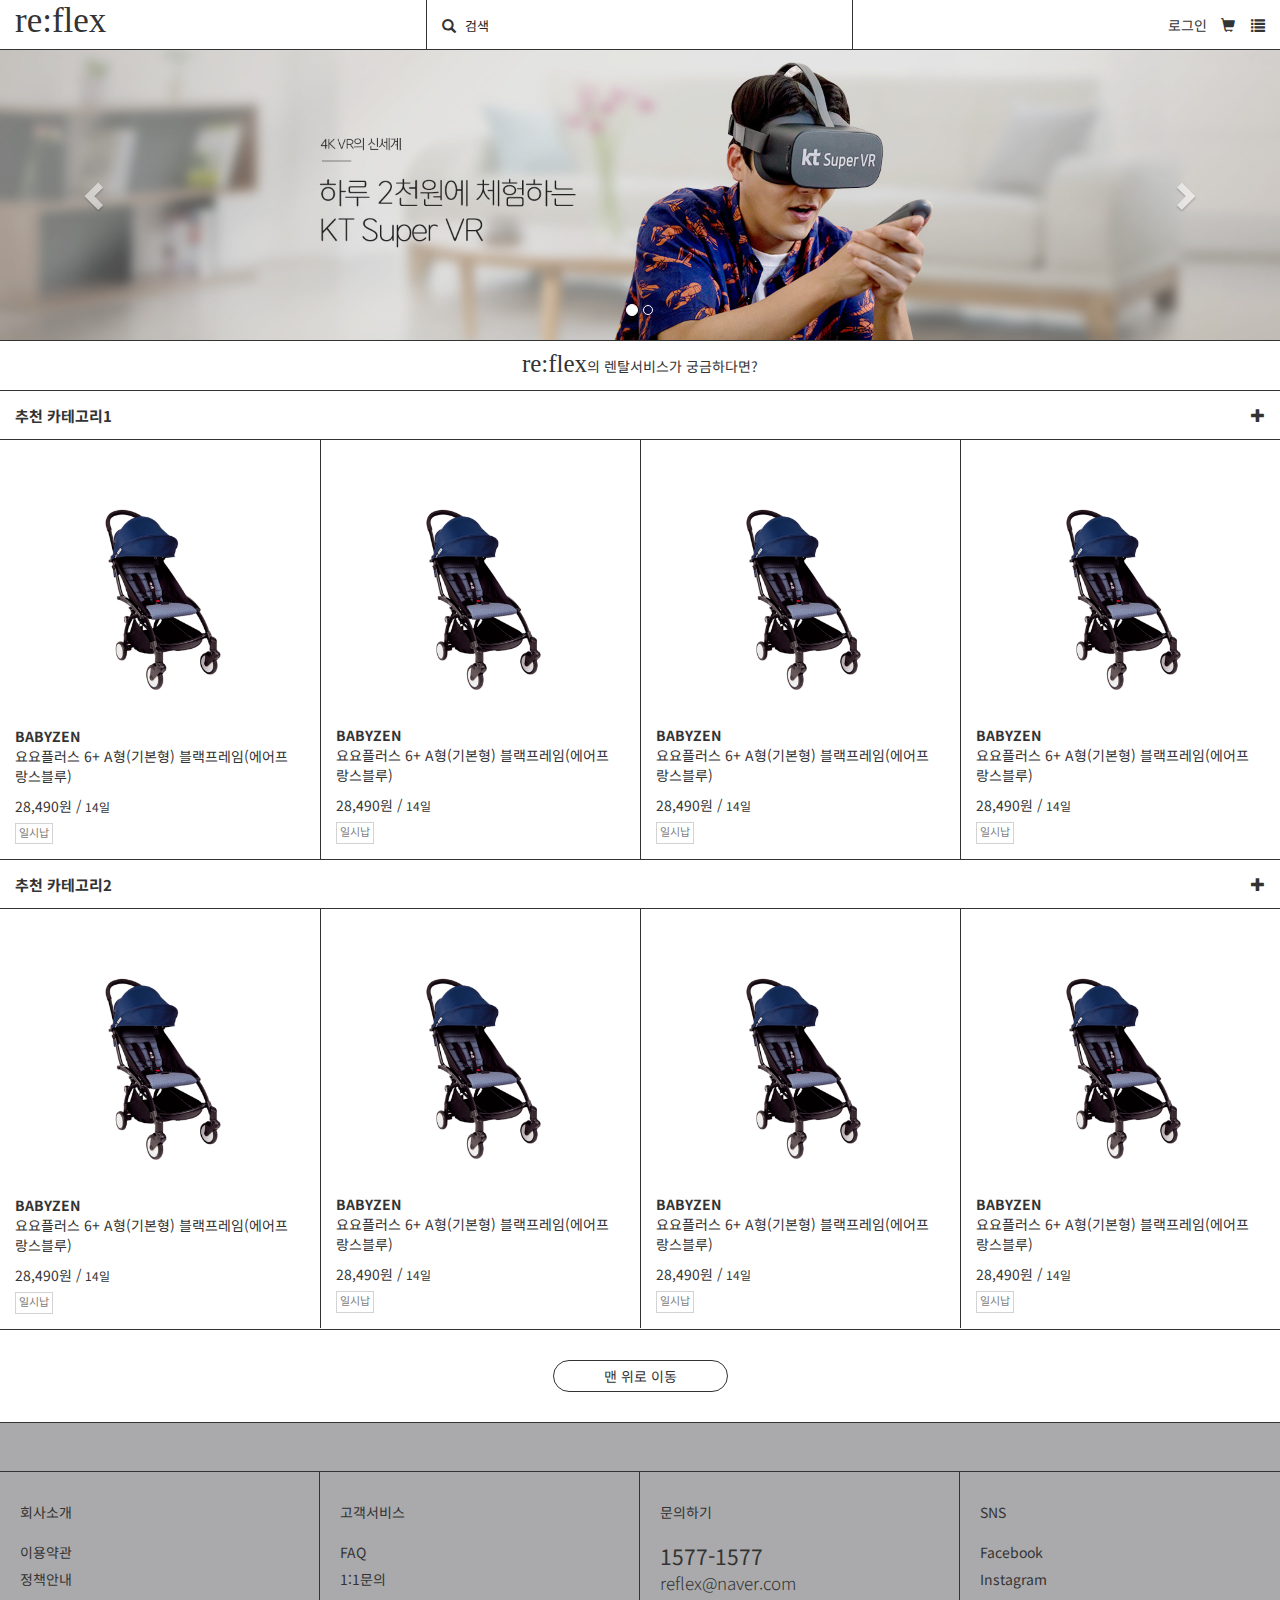
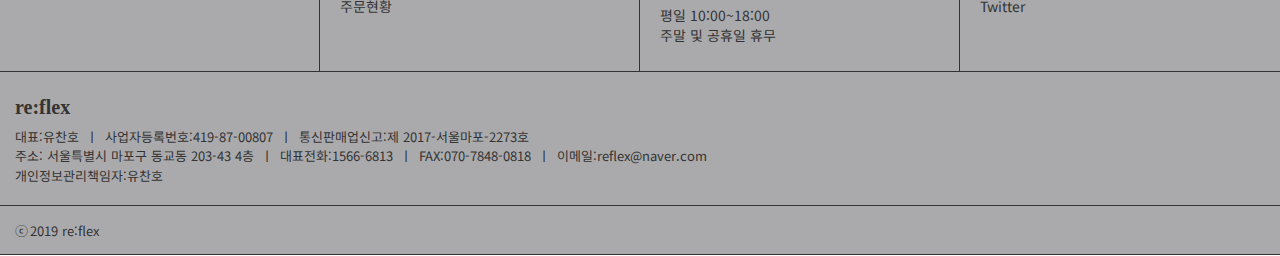
==== WebContent/index.html @ 03000ac6 "init commit" ====
<!DOCTYPE html>
<html lang="ko">
<head>
    <meta charset="utf-8">
    <meta http-equiv="X-UA-Compatible" content="IE=edge">
    <meta name="viewport" content="width=device-width, initial-scale=1">
    <title>re:flex</title>
    <link href="https://fonts.googleapis.com/css?family=Noto+Sans+KR:100,300,400,500,700,900&display=swap" rel="stylesheet">
    <link href="https://fonts.googleapis.com/css?family=Libre+Barcode+128+Text|Monoton|Permanent+Marker|Righteous|Seymour+One|Stalinist+One&display=swap" rel="stylesheet">
    <link href="css/bootstrap.min.css" rel="stylesheet"> <!-- 부트스트랩 -->
    <link href="css/style.css" rel="stylesheet">
    <script src="js/jquery-3.4.1.js"></script>
    <script src="https://ajax.googleapis.com/ajax/libs/jquery/1.11.2/jquery.min.js"></script>
    <script src="js/bootstrap.min.js"></script>
    <script src="js/header.js"></script>
</head>
<body>
    <header class="container-fluid navbar-fixed-top">
        <div id="header-wrapper" class="row">
            <div id="logo" class="col-md-4">
                <h1 class="eng"><a href="index.html">re:flex</a></h1>
            </div>
            <div id="search" class="col-md-4">
                <h2 class="sr-only">상품 검색</h2>
                <form action="">
                    <button type="submit" id="btn-search" aria-label="search products">
                        <span class="glyphicon glyphicon-search" aria-hidden="true"></span>
                    </button>
                    <input type="search" name="search" placeholder="검색">
                </form>
            </div>
            <div id="menu" class="col-md-4">
                <ul class="list-unstyled list-inline text-right">
                    <li><a href="#">로그인</a></li>
                    <li>
                        <h2 class="sr-only">장바구니</h2>
                        <a href="#" aria-label="cart"><span class="glyphicon glyphicon-shopping-cart" aria-hidden="true"></span></a>
                    </li>
                    <li>
                        <button type="button"  id="btn-sidemenu">
                            <span class="glyphicon glyphicon-list" aria-hidden="true"></span>
                        </button>
                    </li>
                </ul>
                <!-- side menu -->
                <nav id="level1-sidemenu" class="sidemenu-wrapper">
                    <header></header>
                    <ul class="list-unstyled">
                        <li id="recommended" data-target="#level2-recommended"><a href="#">이럴 때 빌려봐<span class="glyphicon glyphicon-menu-right" aria-hidden="true"></span></a></li>
                        <li><a href="#">re:flex 소개</a></li>
                        <li><a href="#">로그인->마이페이지</a></li>
                        <li><a href="#">고객서비스(FAQ)</a></li>
                        <li><a href="#">고객서비스(FAQ)</a></li>
                        <li><a href="#">고객서비스(FAQ)</a></li>
                        <li><a href="#">고객서비스(FAQ)</a></li>
                        <li><a href="#">고객서비스(FAQ)</a></li>
                        <li><a href="#">고객서비스(FAQ)</a></li>
                        <li><a href="#">고객서비스(FAQ)</a></li>
                        <li><a href="#">고객서비스(FAQ)</a></li>
                        <li><a href="#">고객서비스(FAQ)</a></li>
                        <li><a href="#">고객서비스(FAQ)</a></li>
                        <li><a href="#">고객서비스(FAQ)</a></li>
                        <li><a href="#">고객서비스(FAQ)</a></li>
                    </ul>
                </nav>
                <nav id="level2-recommended" class="sidemenu-wrapper">
                    <header class="text-center">
                        <a href="">
                            <span class="glyphicon glyphicon-menu-left" aria-hidden="true"></span>
                            이럴 때 빌려봐
                        </a>
                    </header>
                    <ul class="list-unstyled">
                        <li><a href="view_list.html">반려동물</a></li>
                        <li><a href="#">육아</a></li>
                        <li><a href="#">파티</a></li>
                        <li><a href="#">운동</a></li>
                        <li><a href="#">여행</a></li>
                        <li><a href="#">캠핑</a></li>
                    </ul>
                </nav>
            </div>
        </div>
    </header>

    <div class="container-fluid contents none-nav">
        <!-- 배너 -->
        <div id="banner" class="carousel slide" data-ride="carousel">
            <!-- Indicators -->
            <ul class="carousel-indicators">
              <li data-target="#banner" data-slide-to="0" class="active"></li>
              <li data-target="#banner" data-slide-to="1"></li>
            </ul>
            <!-- The slideshow -->
            <div class="carousel-inner">
                <div class="item active">
                  <img src="images/banner1.jfif" alt="banner1">
                </div>
                <div class="item">
                    <img src="images/banner2.jfif" alt="banner2">
                </div>
            </div>
            <!-- Left and right controls -->
            <a class="left carousel-control" href="#banner" role="button" data-slide="prev">
                <span class="glyphicon glyphicon-chevron-left" aria-hidden="true"></span>
                <span class="sr-only">Previous</span>
            </a>
            <a class="right carousel-control" href="#banner" role="button" data-slide="next">
                <span class="glyphicon glyphicon-chevron-right" aria-hidden="true"></span>
                <span class="sr-only">Next</span>
            </a>
        </div>
        <!-- 이용방법 소개 -->
        <div id="introduce" class="line-style text-center">
            <a href=""><p><span class="eng">re:flex</span>의 렌탈서비스가 궁금하다면?</p></a>
        </div>
        <!-- 추천상품목록1 -->
        <div class="line-style rcmd-cate-header">
            <a href="#">
                추천 카테고리1
                <span class="glyphicon glyphicon-plus cate-plus" aria-hidden="true"></span>
                <span class="sr-only">추천 카테고리1로 이동</span>
            </a>
        </div>
        <div class="row item-list">
            <div class="col-md-3">
                <a href="#" class="center-block">
                    <img src="images/item.png" alt="item" class="center-block">
                    <div class="ptext-wrapper">
                        <p class="pbrand">BABYZEN</p>
                        <p class="pname">요요플러스 6+ A형(기본형) 블랙프레임(에어프랑스블루)</p>
                        <div class="price-wrapper">
                            <p class="price">28,490원 /<span class="rent-period"> 14일</span></p>
                            <p class="rent-type">일시납</p>
                        </div>
                    </div>
                </a>
            </div>
            <div class="col-md-3">
                <a href="#" class="center-block">
                    <img src="images/item.png" alt="item" class="center-block">
                    <div class="ptext-wrapper">
                        <p class="pbrand">BABYZEN</p>
                        <p class="pname">요요플러스 6+ A형(기본형) 블랙프레임(에어프랑스블루)</p>
                        <div class="price-wrapper">
                            <p class="price">28,490원 /<span class="rent-period"> 14일</span></p>
                            <p class="rent-type">일시납</p>
                        </div>
                    </div>
                </a>
            </div>
            <div class="col-md-3">
                <a href="#" class="center-block">
                    <img src="images/item.png" alt="item" class="center-block">
                    <div class="ptext-wrapper">
                        <p class="pbrand">BABYZEN</p>
                        <p class="pname">요요플러스 6+ A형(기본형) 블랙프레임(에어프랑스블루)</p>
                        <div class="price-wrapper">
                            <p class="price">28,490원 /<span class="rent-period"> 14일</span></p>
                            <p class="rent-type">일시납</p>
                        </div>
                    </div>
                </a>
            </div>
            <div class="col-md-3">
                <a href="#" class="center-block">
                    <img src="images/item.png" alt="item" class="center-block">
                    <div class="ptext-wrapper">
                        <p class="pbrand">BABYZEN</p>
                        <p class="pname">요요플러스 6+ A형(기본형) 블랙프레임(에어프랑스블루)</p>
                        <div class="price-wrapper">
                            <p class="price">28,490원 /<span class="rent-period"> 14일</span></p>
                            <p class="rent-type">일시납</p>
                        </div>
                    </div>
                </a>
            </div>
        </div>
        <!-- 추천상품목록2 -->
        <div class="line-style rcmd-cate-header">
            <a href="#">
                추천 카테고리2
                <span class="glyphicon glyphicon-plus cate-plus" aria-hidden="true"></span>
                <span class="sr-only">추천 카테고리1로 이동</span>
            </a>
        </div>
        <div class="row item-list">
            <div class="col-md-3">
                <a href="#" class="center-block">
                    <img src="images/item.png" alt="item" class="center-block">
                    <div class="ptext-wrapper">
                        <p class="pbrand">BABYZEN</p>
                        <p class="pname">요요플러스 6+ A형(기본형) 블랙프레임(에어프랑스블루)</p>
                        <div class="price-wrapper">
                            <p class="price">28,490원 /<span class="rent-period"> 14일</span></p>
                            <p class="rent-type">일시납</p>
                        </div>
                    </div>
                </a>
            </div>
            <div class="col-md-3">
                <a href="#" class="center-block">
                    <img src="images/item.png" alt="item" class="center-block">
                    <div class="ptext-wrapper">
                        <p class="pbrand">BABYZEN</p>
                        <p class="pname">요요플러스 6+ A형(기본형) 블랙프레임(에어프랑스블루)</p>
                        <div class="price-wrapper">
                            <p class="price">28,490원 /<span class="rent-period"> 14일</span></p>
                            <p class="rent-type">일시납</p>
                        </div>
                    </div>
                </a>
            </div>
            <div class="col-md-3">
                <a href="#" class="center-block">
                    <img src="images/item.png" alt="item" class="center-block">
                    <div class="ptext-wrapper">
                        <p class="pbrand">BABYZEN</p>
                        <p class="pname">요요플러스 6+ A형(기본형) 블랙프레임(에어프랑스블루)</p>
                        <div class="price-wrapper">
                            <p class="price">28,490원 /<span class="rent-period"> 14일</span></p>
                            <p class="rent-type">일시납</p>
                        </div>
                    </div>
                </a>
            </div>
            <div class="col-md-3">
                <a href="#" class="center-block">
                    <img src="images/item.png" alt="item" class="center-block">
                    <div class="ptext-wrapper">
                        <p class="pbrand">BABYZEN</p>
                        <p class="pname">요요플러스 6+ A형(기본형) 블랙프레임(에어프랑스블루)</p>
                        <div class="price-wrapper">
                            <p class="price">28,490원 /<span class="rent-period"> 14일</span></p>
                            <p class="rent-type">일시납</p>
                        </div>
                    </div>
                </a>
            </div>
        </div>
        <!-- 맨위로 이동 버튼 -->
        <div id="go-to-top" class="btn-bottom">
            <button type="button" id="btn-gotop" class="center-block">맨 위로 이동</button>
        </div>
    </div>


    <footer class="container-fluid">
        <div class="line-style"></div>
        <!-- first line -->
        <div id="footer-menu" class="row">
            <div class="col-md-3">
                <header>회사소개</header>
                <ul class="list-unstyled">
                    <li><a href="#">이용약관</a></li>
                    <li><a href="#">정책안내</a></li>
                </ul>
            </div>
            <div class="col-md-3">
                <header>고객서비스</header>
                <ul class="list-unstyled">
                    <li><a href="#">FAQ</a></li>
                    <li><a href="#">1:1문의</a></li>
                    <li><a href="#">주문현황</a></li>
                </ul>
            </div>
            <div class="col-md-3">
                <header>문의하기</header>
                <p id="q-call" class="lead">1577-1577</p>
                <p id="q-email" class="lead">reflex@naver.com</p>
                <p>평일 10:00~18:00</p>
                <p>주말 및 공휴일 휴무</p>
            </div>
            <div class="col-md-3">
                <header>SNS</header>
                <ul class="list-unstyled">
                    <li><a href="#">Facebook</a></li>
                    <li><a href="#">Instagram</a></li>
                    <li><a href="#">Twitter</a></li>
                </ul>
            </div>
        </div>
        <!-- second line -->
        <div id="about" class="row">
            <p class="eng">re:flex</p>
            <p>대표:유찬호<span class="bar"></span>사업자등록번호:419-87-00807<span class="bar"></span>통신판매업신고:제 2017-서울마포-2273호</p>
            <p>주소: 서울특별시 마포구 동교동 203-43 4층<span class="bar"></span>대표전화:1566-6813<span class="bar"></span>FAX:070-7848-0818<span class="bar"></span>이메일:reflex@naver.com</p>
            <p>개인정보관리책임자:유찬호</p>
        </div>
        <div id="copyright" class="line-style"><span>ⓒ</span>2019 re:flex</div>
    </footer>

</body>
</html>
---- WebContent/css/style.css ----
/* default&bootstrap */
body{color:#333; font-size: 14px; font-family: 'Noto Sans KR', sans-serif;}
a, a:hover, a:focus, a:active{color:#333;}
img, a, button, input, select{display:inline-block; border:0; outline:0;}
input[type=checkbox], input[type=radio]{margin:0;}
label{margin-bottom: 0; font-weight: normal;}
button{padding: 0; background: transparent;}
.container-fluid, .row, ul, li, .list-inline, .list-inline>li, h1, h2, h3, p {margin:0;padding:0;}
.col-lg-1, .col-lg-10, .col-lg-11, .col-lg-12, .col-lg-2, .col-lg-3, .col-lg-4, .col-lg-5, .col-lg-6, .col-lg-7, .col-lg-8, .col-lg-9, 
.col-md-1, .col-md-10, .col-md-11, .col-md-12, .col-md-2, .col-md-3, .col-md-4, .col-md-5, .col-md-6, .col-md-7, .col-md-8, .col-md-9, 
.col-sm-1, .col-sm-10, .col-sm-11, .col-sm-12, .col-sm-2, .col-sm-3, .col-sm-4, .col-sm-5, .col-sm-6, .col-sm-7, .col-sm-8, .col-sm-9, 
.col-xs-1, .col-xs-10, .col-xs-11, .col-xs-12, .col-xs-2, .col-xs-3, .col-xs-4, .col-xs-5, .col-xs-6, .col-xs-7, .col-xs-8, .col-xs-9
, section{padding: 15px 15px;}
.glyphicon{font-size: 14px;}
.lead{margin-bottom:0;}



/* common */
.contents{margin-top: 100px;}
.contents.none-nav{margin-top: 50px;}
.line-style{height: 50px; border: 1px solid; border-width: 1px 0; line-height: 50px;}
.eng{
    font-family: 'Permanent Marker', cursive;
    /* font-family: 'Monoton', cursive; */
    /* font-family: 'Libre Barcode 128 Text', cursive; */
    /* font-family: 'Stalinist One', cursive; */
    /* font-family: 'Seymour One', sans-serif; */
}
/* 맨위로이동, 더로드하기 버튼 */
.btn-bottom{
    padding: 30px 0;
    border-top: 1px solid;
}
.btn-bottom > button{
    padding: 5px 50px;
    border: 1px solid;
    border-radius: 20px;
    /* font-size: 13px; */
}
/* 상품목록, 상세보기페이지: nav */
.page-nav{
    position: fixed;
    top: 50px;
    width: 100%;
    padding: 0 15px;
    border: 0;
    border-bottom: 1px solid;
    background: white;
    line-height: 50px;
    z-index: 999;
}
.page-nav .glyphicon{
    margin: 0 3px;
    font-size: 12px;
}
/* 페이지하단 페이징바 */
.paging-bar{
    border-top: 1px solid;
    line-height: 50px;
}
.paging-bar li.cPage{font-weight: bold; font-size: 15px;}
.paging-bar a{
    padding: 0 15px;
}
.paging-bar .glyphicon{
    font-size: 13px;
}


/* media */
/* 
@media (max-width: 991px) {
    p{background: cadetblue;}
}
@media (max-width: 767px) {
    p{background: coral;}
} 
*/



/* header.jsp */
header{background: white;}
/* first line */
#header-wrapper{
    height:50px; 
    border-bottom: 1px solid;
}
#header-wrapper>div{
    height: 100%; 
    border-right: 1px solid;
}
#header-wrapper div:last-of-type{border-right:0;}
#logo{position: relative; height: 50px;}
#logo h1{
    position: absolute;
    left:0;
    top: -8px;
    margin: 0;
    font-size: 35px;
    font-weight: normal;
}
#logo a{padding: 10px 15px;}
#logo a:hover, #logo a:active, #logo a:focus{text-decoration: none;}
#search{padding: 12px 15px;}
#search input{font-size: 13px;}
#search input::placeholder{color:#242424;}
#btn-search{
    margin: 3px 3px 0 0;
    padding: 0;
}
#btn-search .glyphicon{top:2px;}

/* menu */
#menu{position: relative; padding:0;}
#menu>ul {padding-right: 15px;}
#menu>ul li:nth-of-type(2) {padding-right: 7px;}
#menu>ul li a {padding: 15px 5px;}

/* side menu */
.sidemenu-wrapper{
    position: fixed;
    top: 50px;
    right: 0;
    width: 33.4%;
    height: 100%;
    border: 1px solid;
    border-width: 0 0 1px 1px;
    background: white;
    z-index: 9999;
    transition: transform .25s ease-in-out;
    transition-property: width, transform;
    transform: translateX(105%);
}
.sidemenu-wrapper.show-sidemenu{
    transform: translateX(0);
}
.sidemenu-wrapper ul{
    top:100px;
    height: 82%;
    overflow-y: scroll;
    -ms-overflow-style: none;
}
.sidemenu-wrapper ul::-webkit-scrollbar { 
    display: none !important; 
}
.sidemenu-wrapper li:last-of-type{background: goldenrod;}
.sidemenu-wrapper header, .sidemenu-wrapper li{
    height: 50px;
    border-bottom: 1px solid;
    background: white;
}
.sidemenu-wrapper header a, .sidemenu-wrapper li a{
    display: block;
    padding: 14px;
}
.sidemenu-wrapper .glyphicon{float: right; margin-top:4px; font-size: 12px;}
.sidemenu-wrapper header .glyphicon{float:left;}

/* second line */
#header-second{
    height: 46px;
    font-size: 14px;
    font-weight: bold;
}
#header-second li a {
    padding: 12px 15px;
}




/* footer.jsp */
footer, footer header{
    background: #aaaaac;
}
/* first line */
#footer-menu>div{
    height: 200px;
    padding: 10px 20px;
    border: 1px solid;
    border-width: 0 1px 1px 0;
}
#footer-menu>div:last-of-type{border-right: 0;}
#footer-menu header{
    margin: 20px 0;
    font-weight: 400;
}
#footer-menu li {
    margin-bottom: 7px;
}
#q-call{font-weight: 400;}
#q-email{
    margin-bottom: 10px;
    font-size: 17px;
}
/* second line */
#about{
    height: 100%;
    padding: 20px 15px;
    font-size: 13px;
    line-height: 1.5;
}
#about>p:first-of-type{
    margin-bottom: 5px; 
    font-weight: bold;
    font-size: 20px;
}
/* #about>p:not(:first-of-type){color: #707070;} */
#about .bar{margin: 0 7px;}
#about .bar::before{content: "ㅣ";}
#copyright{
    position: relative;
    padding-left: 30px;
    font-size: 13px;
}
#copyright span{
    position: absolute;
    left: 15px;
}





/* index.jsp */
/* 배너 */
.carousel-control.right, .carousel-control.left{
    background-image: none;
}

/* 이용방법 소개 */
#introduce{height: 50px; border-bottom: 0; line-height: inherit;}
#introduce a{display: block; padding: 5px 15px 8px;}
#introduce span{font-size: 25px;}

/* 추천상품목록 */
.rcmd-cate-header a{
    position: relative;
    display: block;
    padding-left: 15px;
    font-weight: bold;
    font-size: 15px;
}
.rcmd-cate-header .cate-plus{
    position: absolute;
    top: 17px;
    right: 15px;
}
.item-list>div{
    position: relative;
    height: 100%;
    padding: 0;
    border-left: 1px solid;
}
.item-list>div:first-of-type{border:0;}
.item-list a{
    padding: 50px 0 150px;
}
.item-list img{
    width: 60%;
}
.ptext-wrapper{
    position: absolute;
    bottom: 15px;
    left: 15px;
} 
.pbrand{
    font-weight: bold;
}
.pname{
    width: 90%;
}
.price-wrapper{
    margin-top: 10px;
}
.price{margin-bottom: 5px;}
.rent-period{
    font-size: 12px;
}
.rent-type{
    display: inline-block;
    padding: 1px 3px 3px;
    border: 1px solid lightgray;
    color: gray;
    font-size: 11px;
}





/* view_list.jsp */
/* 상품목록 */
#view-list .item-list>div{
    position: relative;
    height: 100%;
    padding: 0;
    border-left: 1px solid;
    border-bottom: 1px solid;
}
#view-list .item-list a{
    padding: 40px 0 180px;
}
#view-list .item-list img{
    width: 60%;
}

/* 상품목록 더 불러오기 */
#load-more{
    border-top: 0;
}






/* view_details.jsp */
/* 이미지/옵션 영역 */
#view-wrapper{
    position: relative;
}    
#view-img{
    padding: 0;
    border-right: 1px solid;
}
#view-img img{
    width: 100%;
}

#opt-wrapper{
    padding: 0;
}
#opt-header{
    /* position: fixed; */
    /* width: 50%; */
    border-bottom: 1px solid;
}
#opt-header>div{
    padding: 0;
    height: 50px;
    line-height: 50px;
}
#opt-header>div:first-of-type{
    border-right: 1px solid;
}
#btn-wishlist{
    position: relative;
    width: 100%;
    padding: 0;
}
#btn-wishlist .glyphicon{
    position: absolute;
    top: 17px;
    right: 70px;
    font-size: 16px;
}
#opt-inner>section{
    padding: 10px 15px;
    border-bottom: 1px solid;
}
#opt-inner #pname{
    margin-top: 5px;
    font-size: 20px;
}
#opt-inner h3{
    font-size: 14px;
    font-weight: normal;
}
#sel-rent-period ul{
    display: none;
}
#sel-rent-period ul.chk{
    display: block;
}
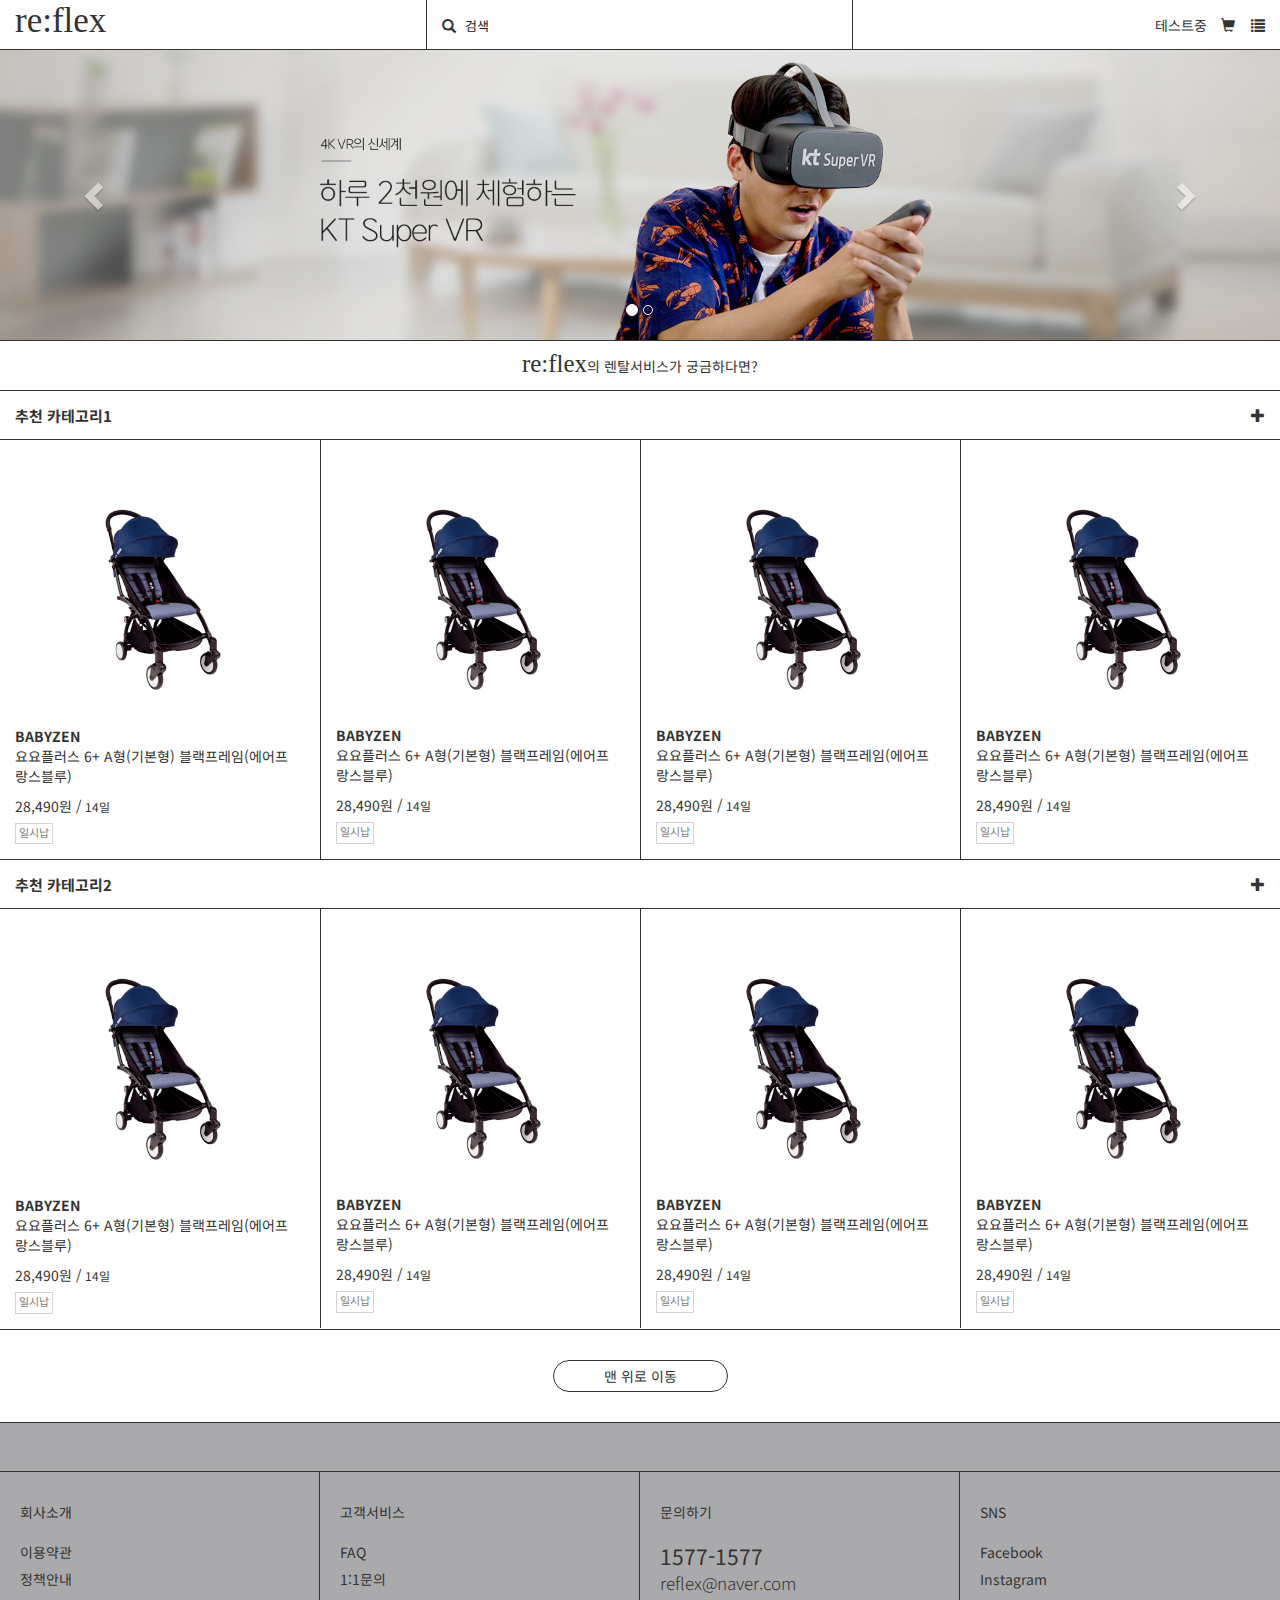
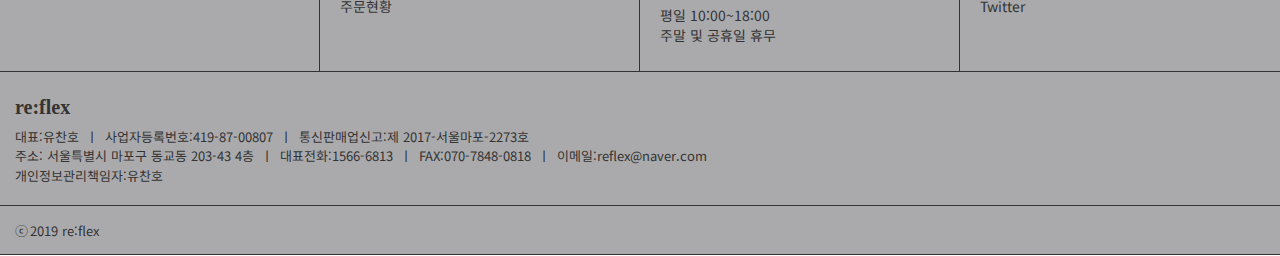
==== commit 84841cae: "test commit" ====
--- a/WebContent/index.html
+++ b/WebContent/index.html
@@ -1,294 +1,294 @@
-<!DOCTYPE html>
-<html lang="ko">
-<head>
-    <meta charset="utf-8">
-    <meta http-equiv="X-UA-Compatible" content="IE=edge">
-    <meta name="viewport" content="width=device-width, initial-scale=1">
-    <title>re:flex</title>
-    <link href="https://fonts.googleapis.com/css?family=Noto+Sans+KR:100,300,400,500,700,900&display=swap" rel="stylesheet">
-    <link href="https://fonts.googleapis.com/css?family=Libre+Barcode+128+Text|Monoton|Permanent+Marker|Righteous|Seymour+One|Stalinist+One&display=swap" rel="stylesheet">
-    <link href="css/bootstrap.min.css" rel="stylesheet"> <!-- 부트스트랩 -->
-    <link href="css/style.css" rel="stylesheet">
-    <script src="js/jquery-3.4.1.js"></script>
-    <script src="https://ajax.googleapis.com/ajax/libs/jquery/1.11.2/jquery.min.js"></script>
-    <script src="js/bootstrap.min.js"></script>
-    <script src="js/header.js"></script>
-</head>
-<body>
-    <header class="container-fluid navbar-fixed-top">
-        <div id="header-wrapper" class="row">
-            <div id="logo" class="col-md-4">
-                <h1 class="eng"><a href="index.html">re:flex</a></h1>
-            </div>
-            <div id="search" class="col-md-4">
-                <h2 class="sr-only">상품 검색</h2>
-                <form action="">
-                    <button type="submit" id="btn-search" aria-label="search products">
-                        <span class="glyphicon glyphicon-search" aria-hidden="true"></span>
-                    </button>
-                    <input type="search" name="search" placeholder="검색">
-                </form>
-            </div>
-            <div id="menu" class="col-md-4">
-                <ul class="list-unstyled list-inline text-right">
-                    <li><a href="#">로그인</a></li>
-                    <li>
-                        <h2 class="sr-only">장바구니</h2>
-                        <a href="#" aria-label="cart"><span class="glyphicon glyphicon-shopping-cart" aria-hidden="true"></span></a>
-                    </li>
-                    <li>
-                        <button type="button"  id="btn-sidemenu">
-                            <span class="glyphicon glyphicon-list" aria-hidden="true"></span>
-                        </button>
-                    </li>
-                </ul>
-                <!-- side menu -->
-                <nav id="level1-sidemenu" class="sidemenu-wrapper">
-                    <header></header>
-                    <ul class="list-unstyled">
-                        <li id="recommended" data-target="#level2-recommended"><a href="#">이럴 때 빌려봐<span class="glyphicon glyphicon-menu-right" aria-hidden="true"></span></a></li>
-                        <li><a href="#">re:flex 소개</a></li>
-                        <li><a href="#">로그인->마이페이지</a></li>
-                        <li><a href="#">고객서비스(FAQ)</a></li>
-                        <li><a href="#">고객서비스(FAQ)</a></li>
-                        <li><a href="#">고객서비스(FAQ)</a></li>
-                        <li><a href="#">고객서비스(FAQ)</a></li>
-                        <li><a href="#">고객서비스(FAQ)</a></li>
-                        <li><a href="#">고객서비스(FAQ)</a></li>
-                        <li><a href="#">고객서비스(FAQ)</a></li>
-                        <li><a href="#">고객서비스(FAQ)</a></li>
-                        <li><a href="#">고객서비스(FAQ)</a></li>
-                        <li><a href="#">고객서비스(FAQ)</a></li>
-                        <li><a href="#">고객서비스(FAQ)</a></li>
-                        <li><a href="#">고객서비스(FAQ)</a></li>
-                    </ul>
-                </nav>
-                <nav id="level2-recommended" class="sidemenu-wrapper">
-                    <header class="text-center">
-                        <a href="">
-                            <span class="glyphicon glyphicon-menu-left" aria-hidden="true"></span>
-                            이럴 때 빌려봐
-                        </a>
-                    </header>
-                    <ul class="list-unstyled">
-                        <li><a href="view_list.html">반려동물</a></li>
-                        <li><a href="#">육아</a></li>
-                        <li><a href="#">파티</a></li>
-                        <li><a href="#">운동</a></li>
-                        <li><a href="#">여행</a></li>
-                        <li><a href="#">캠핑</a></li>
-                    </ul>
-                </nav>
-            </div>
-        </div>
-    </header>
-
-    <div class="container-fluid contents none-nav">
-        <!-- 배너 -->
-        <div id="banner" class="carousel slide" data-ride="carousel">
-            <!-- Indicators -->
-            <ul class="carousel-indicators">
-              <li data-target="#banner" data-slide-to="0" class="active"></li>
-              <li data-target="#banner" data-slide-to="1"></li>
-            </ul>
-            <!-- The slideshow -->
-            <div class="carousel-inner">
-                <div class="item active">
-                  <img src="images/banner1.jfif" alt="banner1">
-                </div>
-                <div class="item">
-                    <img src="images/banner2.jfif" alt="banner2">
-                </div>
-            </div>
-            <!-- Left and right controls -->
-            <a class="left carousel-control" href="#banner" role="button" data-slide="prev">
-                <span class="glyphicon glyphicon-chevron-left" aria-hidden="true"></span>
-                <span class="sr-only">Previous</span>
-            </a>
-            <a class="right carousel-control" href="#banner" role="button" data-slide="next">
-                <span class="glyphicon glyphicon-chevron-right" aria-hidden="true"></span>
-                <span class="sr-only">Next</span>
-            </a>
-        </div>
-        <!-- 이용방법 소개 -->
-        <div id="introduce" class="line-style text-center">
-            <a href=""><p><span class="eng">re:flex</span>의 렌탈서비스가 궁금하다면?</p></a>
-        </div>
-        <!-- 추천상품목록1 -->
-        <div class="line-style rcmd-cate-header">
-            <a href="#">
-                추천 카테고리1
-                <span class="glyphicon glyphicon-plus cate-plus" aria-hidden="true"></span>
-                <span class="sr-only">추천 카테고리1로 이동</span>
-            </a>
-        </div>
-        <div class="row item-list">
-            <div class="col-md-3">
-                <a href="#" class="center-block">
-                    <img src="images/item.png" alt="item" class="center-block">
-                    <div class="ptext-wrapper">
-                        <p class="pbrand">BABYZEN</p>
-                        <p class="pname">요요플러스 6+ A형(기본형) 블랙프레임(에어프랑스블루)</p>
-                        <div class="price-wrapper">
-                            <p class="price">28,490원 /<span class="rent-period"> 14일</span></p>
-                            <p class="rent-type">일시납</p>
-                        </div>
-                    </div>
-                </a>
-            </div>
-            <div class="col-md-3">
-                <a href="#" class="center-block">
-                    <img src="images/item.png" alt="item" class="center-block">
-                    <div class="ptext-wrapper">
-                        <p class="pbrand">BABYZEN</p>
-                        <p class="pname">요요플러스 6+ A형(기본형) 블랙프레임(에어프랑스블루)</p>
-                        <div class="price-wrapper">
-                            <p class="price">28,490원 /<span class="rent-period"> 14일</span></p>
-                            <p class="rent-type">일시납</p>
-                        </div>
-                    </div>
-                </a>
-            </div>
-            <div class="col-md-3">
-                <a href="#" class="center-block">
-                    <img src="images/item.png" alt="item" class="center-block">
-                    <div class="ptext-wrapper">
-                        <p class="pbrand">BABYZEN</p>
-                        <p class="pname">요요플러스 6+ A형(기본형) 블랙프레임(에어프랑스블루)</p>
-                        <div class="price-wrapper">
-                            <p class="price">28,490원 /<span class="rent-period"> 14일</span></p>
-                            <p class="rent-type">일시납</p>
-                        </div>
-                    </div>
-                </a>
-            </div>
-            <div class="col-md-3">
-                <a href="#" class="center-block">
-                    <img src="images/item.png" alt="item" class="center-block">
-                    <div class="ptext-wrapper">
-                        <p class="pbrand">BABYZEN</p>
-                        <p class="pname">요요플러스 6+ A형(기본형) 블랙프레임(에어프랑스블루)</p>
-                        <div class="price-wrapper">
-                            <p class="price">28,490원 /<span class="rent-period"> 14일</span></p>
-                            <p class="rent-type">일시납</p>
-                        </div>
-                    </div>
-                </a>
-            </div>
-        </div>
-        <!-- 추천상품목록2 -->
-        <div class="line-style rcmd-cate-header">
-            <a href="#">
-                추천 카테고리2
-                <span class="glyphicon glyphicon-plus cate-plus" aria-hidden="true"></span>
-                <span class="sr-only">추천 카테고리1로 이동</span>
-            </a>
-        </div>
-        <div class="row item-list">
-            <div class="col-md-3">
-                <a href="#" class="center-block">
-                    <img src="images/item.png" alt="item" class="center-block">
-                    <div class="ptext-wrapper">
-                        <p class="pbrand">BABYZEN</p>
-                        <p class="pname">요요플러스 6+ A형(기본형) 블랙프레임(에어프랑스블루)</p>
-                        <div class="price-wrapper">
-                            <p class="price">28,490원 /<span class="rent-period"> 14일</span></p>
-                            <p class="rent-type">일시납</p>
-                        </div>
-                    </div>
-                </a>
-            </div>
-            <div class="col-md-3">
-                <a href="#" class="center-block">
-                    <img src="images/item.png" alt="item" class="center-block">
-                    <div class="ptext-wrapper">
-                        <p class="pbrand">BABYZEN</p>
-                        <p class="pname">요요플러스 6+ A형(기본형) 블랙프레임(에어프랑스블루)</p>
-                        <div class="price-wrapper">
-                            <p class="price">28,490원 /<span class="rent-period"> 14일</span></p>
-                            <p class="rent-type">일시납</p>
-                        </div>
-                    </div>
-                </a>
-            </div>
-            <div class="col-md-3">
-                <a href="#" class="center-block">
-                    <img src="images/item.png" alt="item" class="center-block">
-                    <div class="ptext-wrapper">
-                        <p class="pbrand">BABYZEN</p>
-                        <p class="pname">요요플러스 6+ A형(기본형) 블랙프레임(에어프랑스블루)</p>
-                        <div class="price-wrapper">
-                            <p class="price">28,490원 /<span class="rent-period"> 14일</span></p>
-                            <p class="rent-type">일시납</p>
-                        </div>
-                    </div>
-                </a>
-            </div>
-            <div class="col-md-3">
-                <a href="#" class="center-block">
-                    <img src="images/item.png" alt="item" class="center-block">
-                    <div class="ptext-wrapper">
-                        <p class="pbrand">BABYZEN</p>
-                        <p class="pname">요요플러스 6+ A형(기본형) 블랙프레임(에어프랑스블루)</p>
-                        <div class="price-wrapper">
-                            <p class="price">28,490원 /<span class="rent-period"> 14일</span></p>
-                            <p class="rent-type">일시납</p>
-                        </div>
-                    </div>
-                </a>
-            </div>
-        </div>
-        <!-- 맨위로 이동 버튼 -->
-        <div id="go-to-top" class="btn-bottom">
-            <button type="button" id="btn-gotop" class="center-block">맨 위로 이동</button>
-        </div>
-    </div>
-
-
-    <footer class="container-fluid">
-        <div class="line-style"></div>
-        <!-- first line -->
-        <div id="footer-menu" class="row">
-            <div class="col-md-3">
-                <header>회사소개</header>
-                <ul class="list-unstyled">
-                    <li><a href="#">이용약관</a></li>
-                    <li><a href="#">정책안내</a></li>
-                </ul>
-            </div>
-            <div class="col-md-3">
-                <header>고객서비스</header>
-                <ul class="list-unstyled">
-                    <li><a href="#">FAQ</a></li>
-                    <li><a href="#">1:1문의</a></li>
-                    <li><a href="#">주문현황</a></li>
-                </ul>
-            </div>
-            <div class="col-md-3">
-                <header>문의하기</header>
-                <p id="q-call" class="lead">1577-1577</p>
-                <p id="q-email" class="lead">reflex@naver.com</p>
-                <p>평일 10:00~18:00</p>
-                <p>주말 및 공휴일 휴무</p>
-            </div>
-            <div class="col-md-3">
-                <header>SNS</header>
-                <ul class="list-unstyled">
-                    <li><a href="#">Facebook</a></li>
-                    <li><a href="#">Instagram</a></li>
-                    <li><a href="#">Twitter</a></li>
-                </ul>
-            </div>
-        </div>
-        <!-- second line -->
-        <div id="about" class="row">
-            <p class="eng">re:flex</p>
-            <p>대표:유찬호<span class="bar"></span>사업자등록번호:419-87-00807<span class="bar"></span>통신판매업신고:제 2017-서울마포-2273호</p>
-            <p>주소: 서울특별시 마포구 동교동 203-43 4층<span class="bar"></span>대표전화:1566-6813<span class="bar"></span>FAX:070-7848-0818<span class="bar"></span>이메일:reflex@naver.com</p>
-            <p>개인정보관리책임자:유찬호</p>
-        </div>
-        <div id="copyright" class="line-style"><span>ⓒ</span>2019 re:flex</div>
-    </footer>
-
-</body>
-</html>
+<!DOCTYPE html>
+<html lang="ko">
+<head>
+    <meta charset="utf-8">
+    <meta http-equiv="X-UA-Compatible" content="IE=edge">
+    <meta name="viewport" content="width=device-width, initial-scale=1">
+    <title>re:flex</title>
+    <link href="https://fonts.googleapis.com/css?family=Noto+Sans+KR:100,300,400,500,700,900&display=swap" rel="stylesheet">
+    <link href="https://fonts.googleapis.com/css?family=Libre+Barcode+128+Text|Monoton|Permanent+Marker|Righteous|Seymour+One|Stalinist+One&display=swap" rel="stylesheet">
+    <link href="css/bootstrap.min.css" rel="stylesheet"> <!-- 부트스트랩 -->
+    <link href="css/style.css" rel="stylesheet">
+    <script src="js/jquery-3.4.1.js"></script>
+    <script src="https://ajax.googleapis.com/ajax/libs/jquery/1.11.2/jquery.min.js"></script>
+    <script src="js/bootstrap.min.js"></script>
+    <script src="js/header.js"></script>
+</head>
+<body>
+    <header class="container-fluid navbar-fixed-top">
+        <div id="header-wrapper" class="row">
+            <div id="logo" class="col-md-4">
+                <h1 class="eng"><a href="index.html">re:flex</a></h1>
+            </div>
+            <div id="search" class="col-md-4">
+                <h2 class="sr-only">상품 검색</h2>
+                <form action="">
+                    <button type="submit" id="btn-search" aria-label="search products">
+                        <span class="glyphicon glyphicon-search" aria-hidden="true"></span>
+                    </button>
+                    <input type="search" name="search" placeholder="검색">
+                </form>
+            </div>
+            <div id="menu" class="col-md-4">
+                <ul class="list-unstyled list-inline text-right">
+                    <li><a href="#">테스트중</a></li>
+                    <li>
+                        <h2 class="sr-only">장바구니</h2>
+                        <a href="#" aria-label="cart"><span class="glyphicon glyphicon-shopping-cart" aria-hidden="true"></span></a>
+                    </li>
+                    <li>
+                        <button type="button"  id="btn-sidemenu">
+                            <span class="glyphicon glyphicon-list" aria-hidden="true"></span>
+                        </button>
+                    </li>
+                </ul>
+                <!-- side menu -->
+                <nav id="level1-sidemenu" class="sidemenu-wrapper">
+                    <header></header>
+                    <ul class="list-unstyled">
+                        <li id="recommended" data-target="#level2-recommended"><a href="#">이럴 때 빌려봐<span class="glyphicon glyphicon-menu-right" aria-hidden="true"></span></a></li>
+                        <li><a href="#">re:flex 소개</a></li>
+                        <li><a href="#">로그인->마이페이지</a></li>
+                        <li><a href="#">고객서비스(FAQ)</a></li>
+                        <li><a href="#">고객서비스(FAQ)</a></li>
+                        <li><a href="#">고객서비스(FAQ)</a></li>
+                        <li><a href="#">고객서비스(FAQ)</a></li>
+                        <li><a href="#">고객서비스(FAQ)</a></li>
+                        <li><a href="#">고객서비스(FAQ)</a></li>
+                        <li><a href="#">고객서비스(FAQ)</a></li>
+                        <li><a href="#">고객서비스(FAQ)</a></li>
+                        <li><a href="#">고객서비스(FAQ)</a></li>
+                        <li><a href="#">고객서비스(FAQ)</a></li>
+                        <li><a href="#">고객서비스(FAQ)</a></li>
+                        <li><a href="#">고객서비스(FAQ)</a></li>
+                    </ul>
+                </nav>
+                <nav id="level2-recommended" class="sidemenu-wrapper">
+                    <header class="text-center">
+                        <a href="">
+                            <span class="glyphicon glyphicon-menu-left" aria-hidden="true"></span>
+                            이럴 때 빌려봐
+                        </a>
+                    </header>
+                    <ul class="list-unstyled">
+                        <li><a href="view_list.html">반려동물</a></li>
+                        <li><a href="#">육아</a></li>
+                        <li><a href="#">파티</a></li>
+                        <li><a href="#">운동</a></li>
+                        <li><a href="#">여행</a></li>
+                        <li><a href="#">캠핑</a></li>
+                    </ul>
+                </nav>
+            </div>
+        </div>
+    </header>
+
+    <div class="container-fluid contents none-nav">
+        <!-- 배너 -->
+        <div id="banner" class="carousel slide" data-ride="carousel">
+            <!-- Indicators -->
+            <ul class="carousel-indicators">
+              <li data-target="#banner" data-slide-to="0" class="active"></li>
+              <li data-target="#banner" data-slide-to="1"></li>
+            </ul>
+            <!-- The slideshow -->
+            <div class="carousel-inner">
+                <div class="item active">
+                  <img src="images/banner1.jfif" alt="banner1">
+                </div>
+                <div class="item">
+                    <img src="images/banner2.jfif" alt="banner2">
+                </div>
+            </div>
+            <!-- Left and right controls -->
+            <a class="left carousel-control" href="#banner" role="button" data-slide="prev">
+                <span class="glyphicon glyphicon-chevron-left" aria-hidden="true"></span>
+                <span class="sr-only">Previous</span>
+            </a>
+            <a class="right carousel-control" href="#banner" role="button" data-slide="next">
+                <span class="glyphicon glyphicon-chevron-right" aria-hidden="true"></span>
+                <span class="sr-only">Next</span>
+            </a>
+        </div>
+        <!-- 이용방법 소개 -->
+        <div id="introduce" class="line-style text-center">
+            <a href=""><p><span class="eng">re:flex</span>의 렌탈서비스가 궁금하다면?</p></a>
+        </div>
+        <!-- 추천상품목록1 -->
+        <div class="line-style rcmd-cate-header">
+            <a href="#">
+                추천 카테고리1
+                <span class="glyphicon glyphicon-plus cate-plus" aria-hidden="true"></span>
+                <span class="sr-only">추천 카테고리1로 이동</span>
+            </a>
+        </div>
+        <div class="row item-list">
+            <div class="col-md-3">
+                <a href="#" class="center-block">
+                    <img src="images/item.png" alt="item" class="center-block">
+                    <div class="ptext-wrapper">
+                        <p class="pbrand">BABYZEN</p>
+                        <p class="pname">요요플러스 6+ A형(기본형) 블랙프레임(에어프랑스블루)</p>
+                        <div class="price-wrapper">
+                            <p class="price">28,490원 /<span class="rent-period"> 14일</span></p>
+                            <p class="rent-type">일시납</p>
+                        </div>
+                    </div>
+                </a>
+            </div>
+            <div class="col-md-3">
+                <a href="#" class="center-block">
+                    <img src="images/item.png" alt="item" class="center-block">
+                    <div class="ptext-wrapper">
+                        <p class="pbrand">BABYZEN</p>
+                        <p class="pname">요요플러스 6+ A형(기본형) 블랙프레임(에어프랑스블루)</p>
+                        <div class="price-wrapper">
+                            <p class="price">28,490원 /<span class="rent-period"> 14일</span></p>
+                            <p class="rent-type">일시납</p>
+                        </div>
+                    </div>
+                </a>
+            </div>
+            <div class="col-md-3">
+                <a href="#" class="center-block">
+                    <img src="images/item.png" alt="item" class="center-block">
+                    <div class="ptext-wrapper">
+                        <p class="pbrand">BABYZEN</p>
+                        <p class="pname">요요플러스 6+ A형(기본형) 블랙프레임(에어프랑스블루)</p>
+                        <div class="price-wrapper">
+                            <p class="price">28,490원 /<span class="rent-period"> 14일</span></p>
+                            <p class="rent-type">일시납</p>
+                        </div>
+                    </div>
+                </a>
+            </div>
+            <div class="col-md-3">
+                <a href="#" class="center-block">
+                    <img src="images/item.png" alt="item" class="center-block">
+                    <div class="ptext-wrapper">
+                        <p class="pbrand">BABYZEN</p>
+                        <p class="pname">요요플러스 6+ A형(기본형) 블랙프레임(에어프랑스블루)</p>
+                        <div class="price-wrapper">
+                            <p class="price">28,490원 /<span class="rent-period"> 14일</span></p>
+                            <p class="rent-type">일시납</p>
+                        </div>
+                    </div>
+                </a>
+            </div>
+        </div>
+        <!-- 추천상품목록2 -->
+        <div class="line-style rcmd-cate-header">
+            <a href="#">
+                추천 카테고리2
+                <span class="glyphicon glyphicon-plus cate-plus" aria-hidden="true"></span>
+                <span class="sr-only">추천 카테고리1로 이동</span>
+            </a>
+        </div>
+        <div class="row item-list">
+            <div class="col-md-3">
+                <a href="#" class="center-block">
+                    <img src="images/item.png" alt="item" class="center-block">
+                    <div class="ptext-wrapper">
+                        <p class="pbrand">BABYZEN</p>
+                        <p class="pname">요요플러스 6+ A형(기본형) 블랙프레임(에어프랑스블루)</p>
+                        <div class="price-wrapper">
+                            <p class="price">28,490원 /<span class="rent-period"> 14일</span></p>
+                            <p class="rent-type">일시납</p>
+                        </div>
+                    </div>
+                </a>
+            </div>
+            <div class="col-md-3">
+                <a href="#" class="center-block">
+                    <img src="images/item.png" alt="item" class="center-block">
+                    <div class="ptext-wrapper">
+                        <p class="pbrand">BABYZEN</p>
+                        <p class="pname">요요플러스 6+ A형(기본형) 블랙프레임(에어프랑스블루)</p>
+                        <div class="price-wrapper">
+                            <p class="price">28,490원 /<span class="rent-period"> 14일</span></p>
+                            <p class="rent-type">일시납</p>
+                        </div>
+                    </div>
+                </a>
+            </div>
+            <div class="col-md-3">
+                <a href="#" class="center-block">
+                    <img src="images/item.png" alt="item" class="center-block">
+                    <div class="ptext-wrapper">
+                        <p class="pbrand">BABYZEN</p>
+                        <p class="pname">요요플러스 6+ A형(기본형) 블랙프레임(에어프랑스블루)</p>
+                        <div class="price-wrapper">
+                            <p class="price">28,490원 /<span class="rent-period"> 14일</span></p>
+                            <p class="rent-type">일시납</p>
+                        </div>
+                    </div>
+                </a>
+            </div>
+            <div class="col-md-3">
+                <a href="#" class="center-block">
+                    <img src="images/item.png" alt="item" class="center-block">
+                    <div class="ptext-wrapper">
+                        <p class="pbrand">BABYZEN</p>
+                        <p class="pname">요요플러스 6+ A형(기본형) 블랙프레임(에어프랑스블루)</p>
+                        <div class="price-wrapper">
+                            <p class="price">28,490원 /<span class="rent-period"> 14일</span></p>
+                            <p class="rent-type">일시납</p>
+                        </div>
+                    </div>
+                </a>
+            </div>
+        </div>
+        <!-- 맨위로 이동 버튼 -->
+        <div id="go-to-top" class="btn-bottom">
+            <button type="button" id="btn-gotop" class="center-block">맨 위로 이동</button>
+        </div>
+    </div>
+
+
+    <footer class="container-fluid">
+        <div class="line-style"></div>
+        <!-- first line -->
+        <div id="footer-menu" class="row">
+            <div class="col-md-3">
+                <header>회사소개</header>
+                <ul class="list-unstyled">
+                    <li><a href="#">이용약관</a></li>
+                    <li><a href="#">정책안내</a></li>
+                </ul>
+            </div>
+            <div class="col-md-3">
+                <header>고객서비스</header>
+                <ul class="list-unstyled">
+                    <li><a href="#">FAQ</a></li>
+                    <li><a href="#">1:1문의</a></li>
+                    <li><a href="#">주문현황</a></li>
+                </ul>
+            </div>
+            <div class="col-md-3">
+                <header>문의하기</header>
+                <p id="q-call" class="lead">1577-1577</p>
+                <p id="q-email" class="lead">reflex@naver.com</p>
+                <p>평일 10:00~18:00</p>
+                <p>주말 및 공휴일 휴무</p>
+            </div>
+            <div class="col-md-3">
+                <header>SNS</header>
+                <ul class="list-unstyled">
+                    <li><a href="#">Facebook</a></li>
+                    <li><a href="#">Instagram</a></li>
+                    <li><a href="#">Twitter</a></li>
+                </ul>
+            </div>
+        </div>
+        <!-- second line -->
+        <div id="about" class="row">
+            <p class="eng">re:flex</p>
+            <p>대표:유찬호<span class="bar"></span>사업자등록번호:419-87-00807<span class="bar"></span>통신판매업신고:제 2017-서울마포-2273호</p>
+            <p>주소: 서울특별시 마포구 동교동 203-43 4층<span class="bar"></span>대표전화:1566-6813<span class="bar"></span>FAX:070-7848-0818<span class="bar"></span>이메일:reflex@naver.com</p>
+            <p>개인정보관리책임자:유찬호</p>
+        </div>
+        <div id="copyright" class="line-style"><span>ⓒ</span>2019 re:flex</div>
+    </footer>
+
+</body>
+</html>
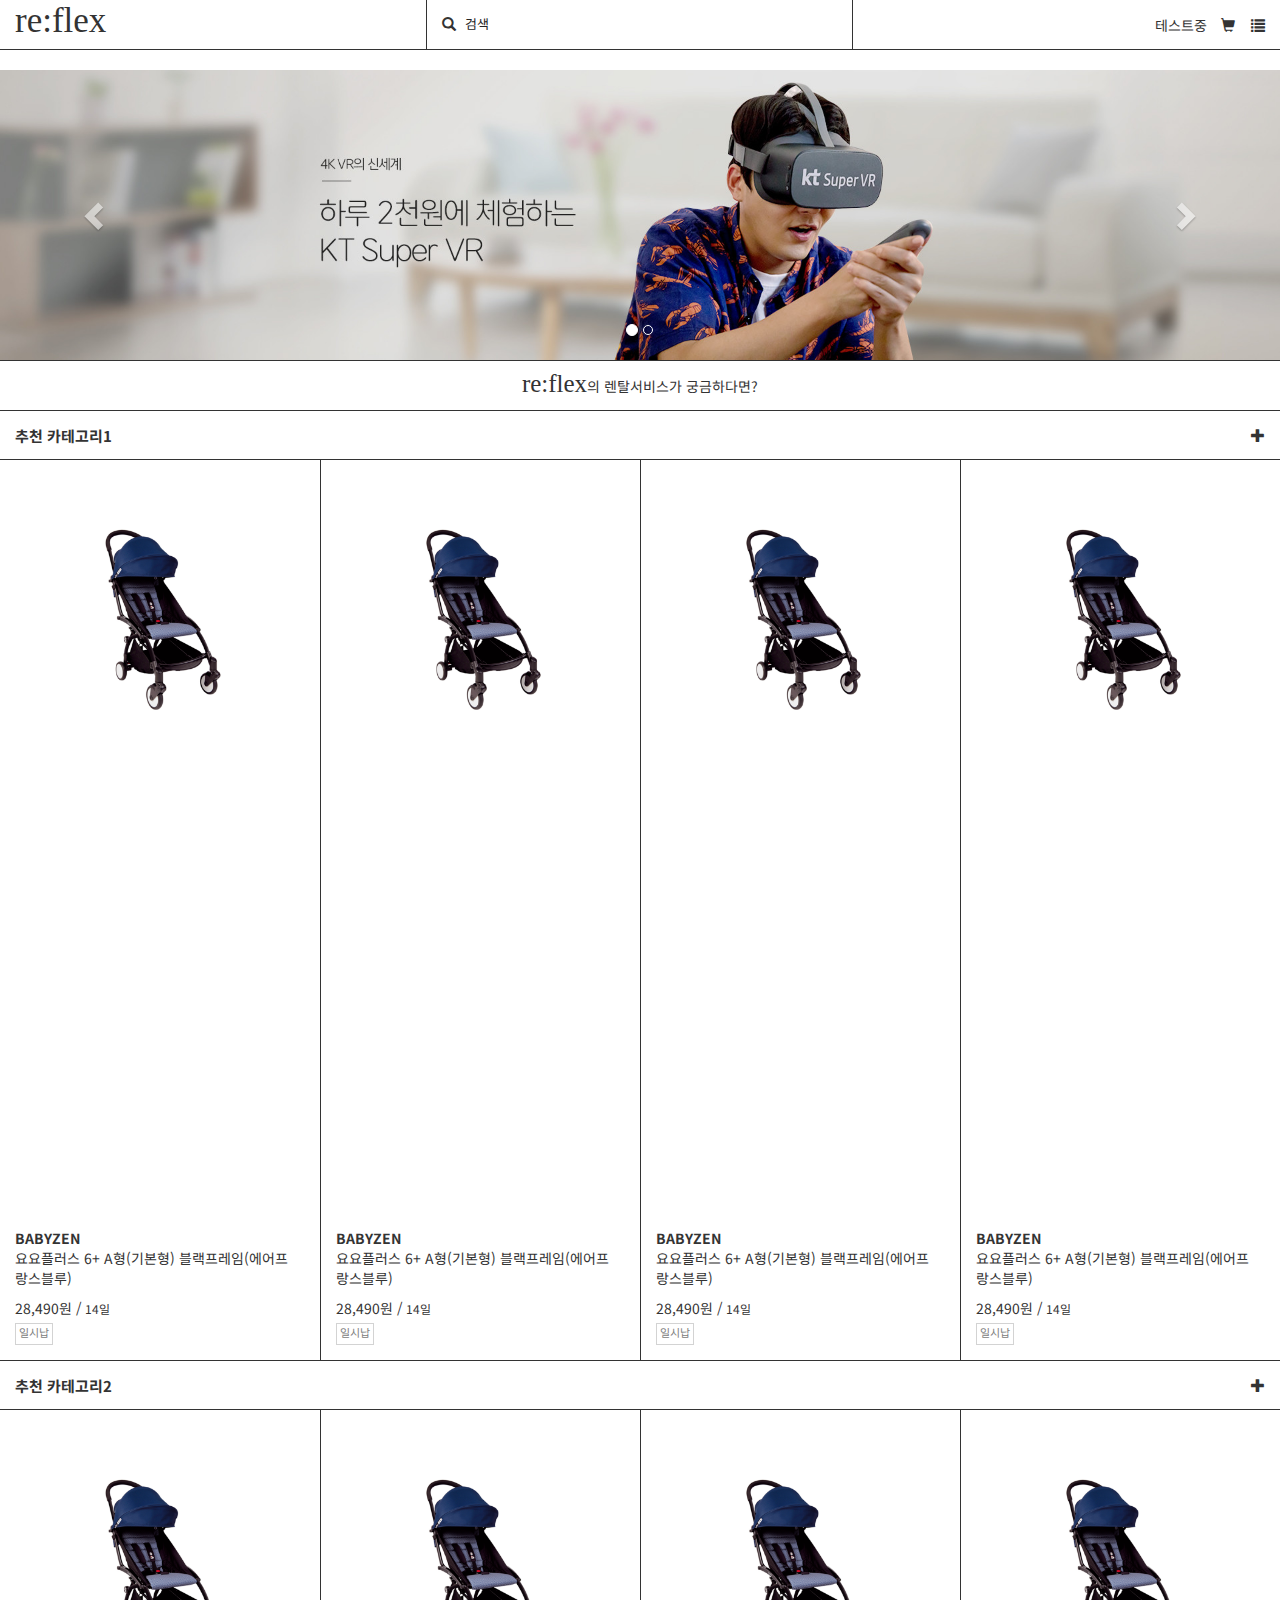
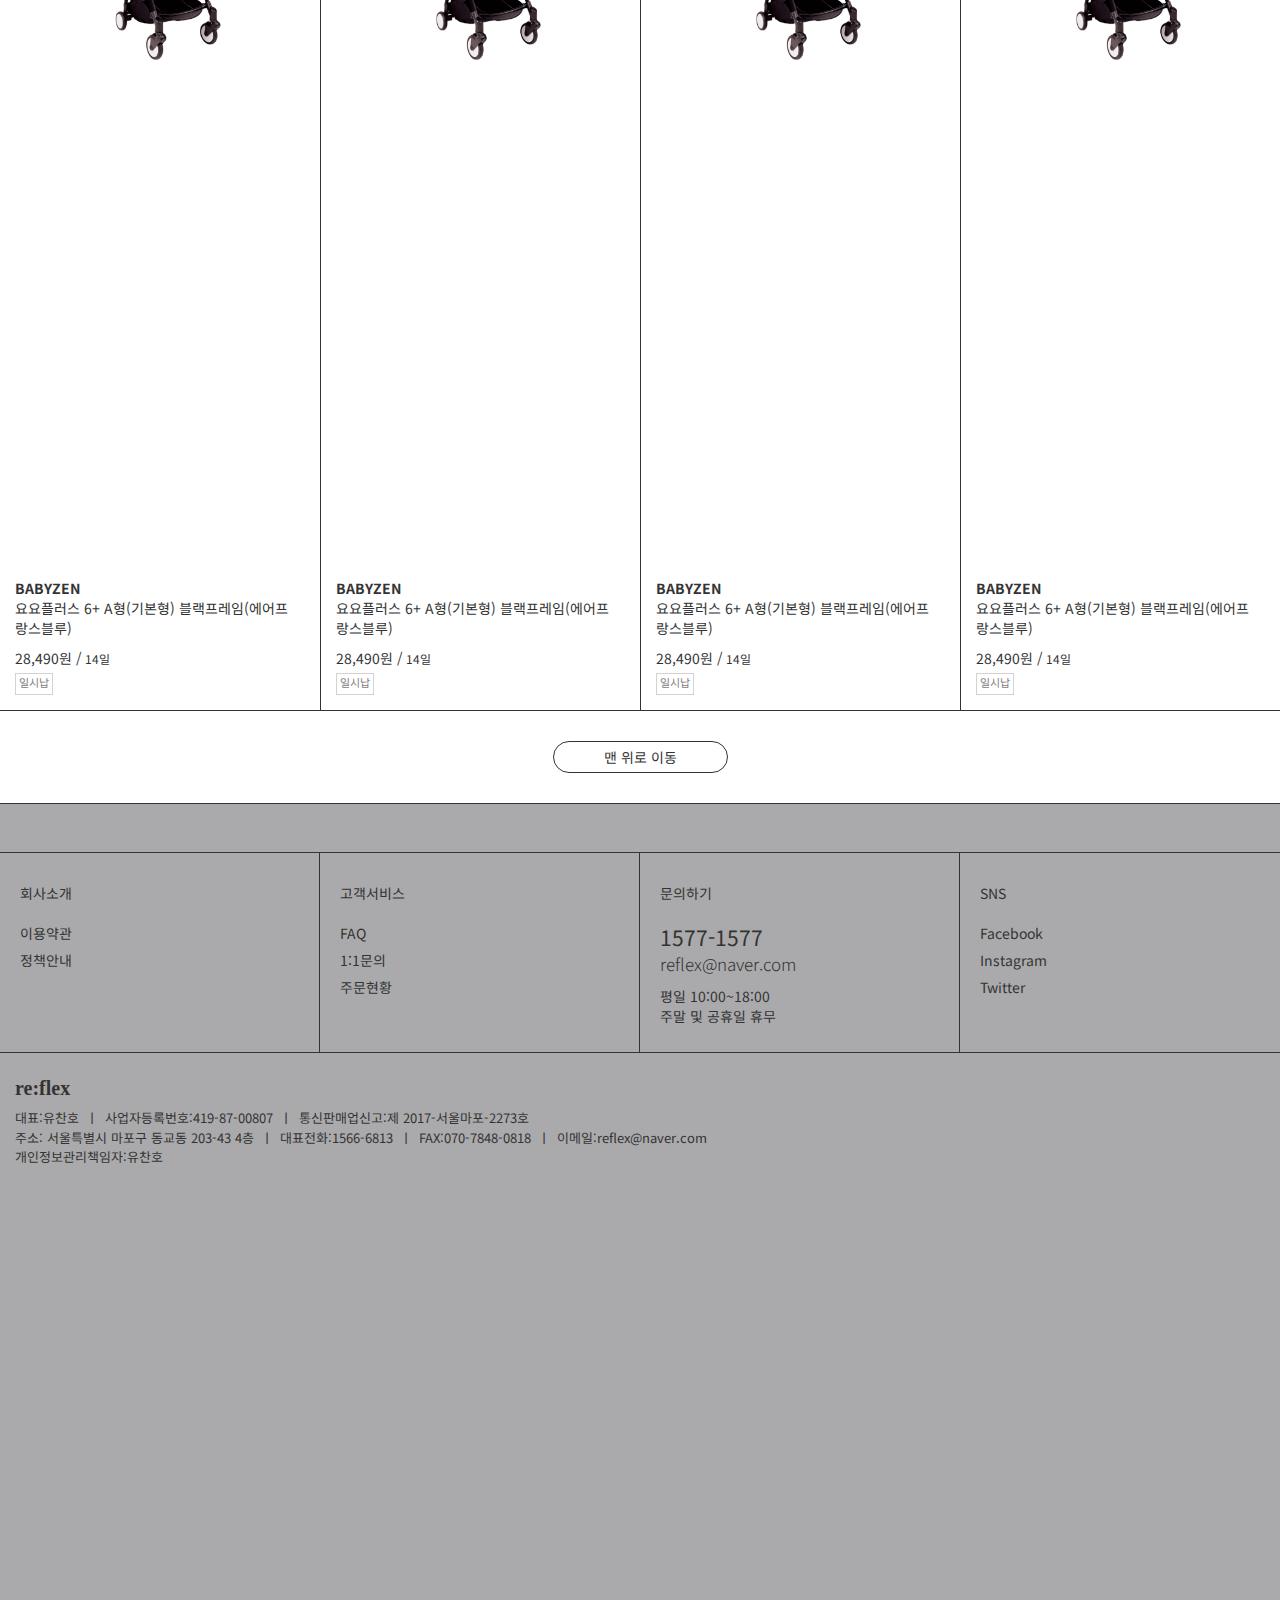
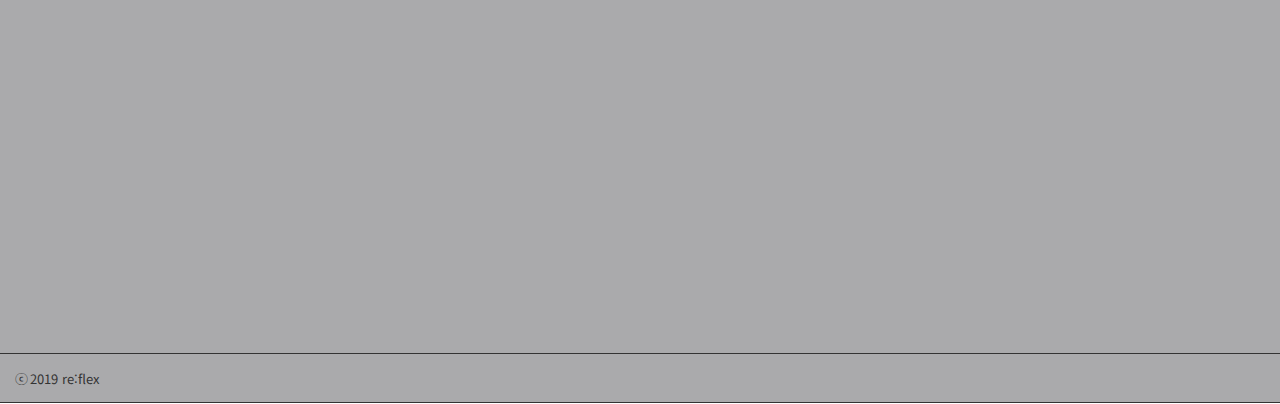
==== commit d525b409: "Merge branch 'master' of https://github.com/chanhO-Yoo/reflex_test.git" ====
--- a/WebContent/index.html
+++ b/WebContent/index.html
@@ -1,3 +1,4 @@
+<<<<<<< HEAD
 <!DOCTYPE html>
 <html lang="ko">
 <head>
@@ -292,3 +293,4 @@
 
 </body>
 </html>
+
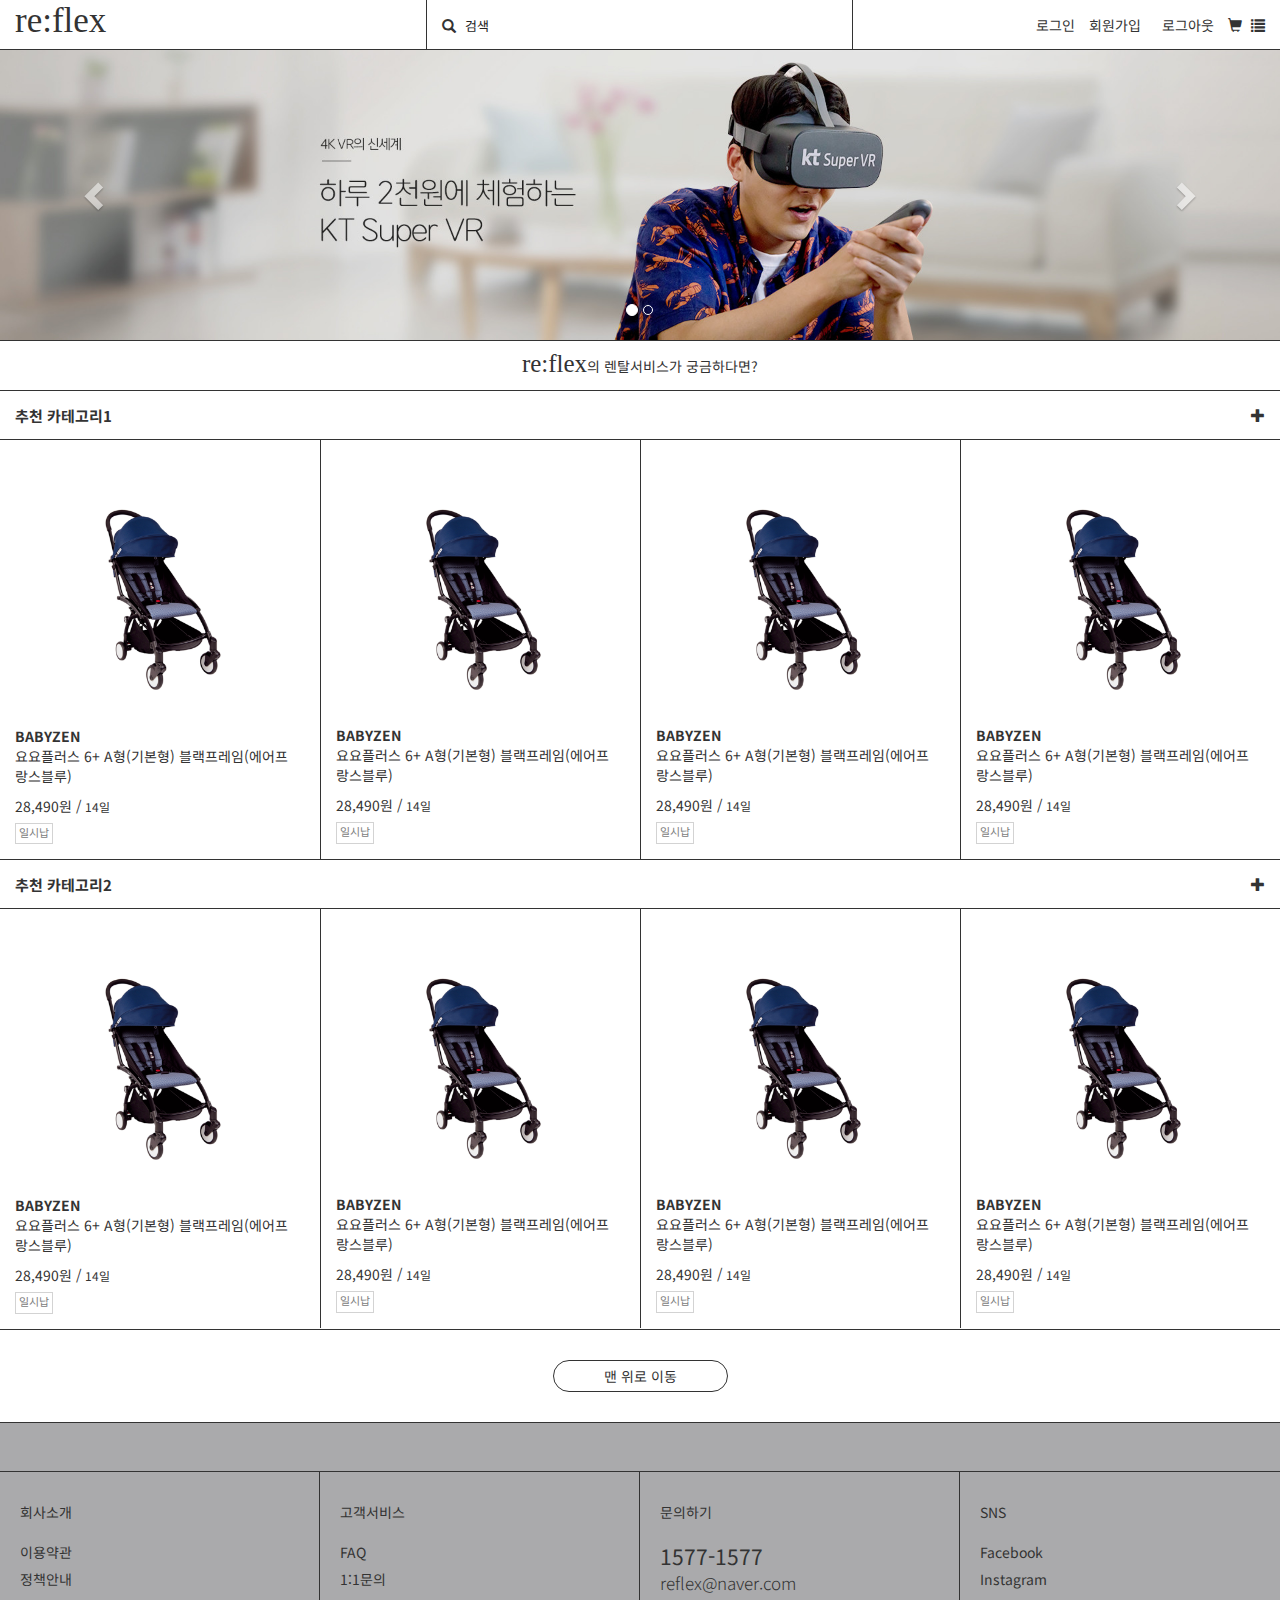
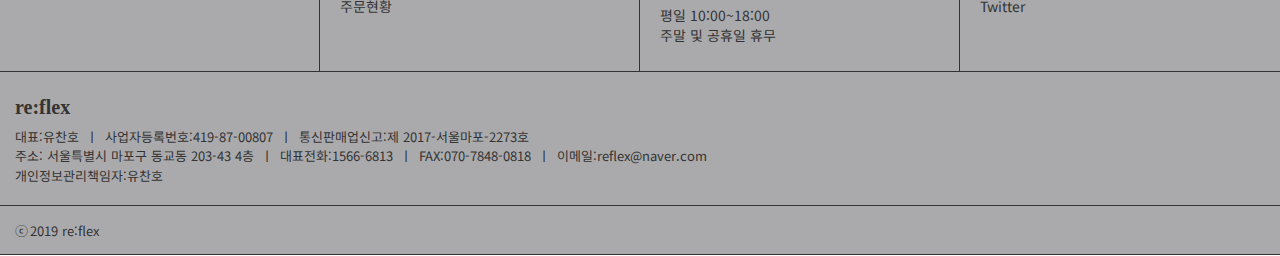
==== commit d450a302: "add customer page" ====
--- a/WebContent/index.html
+++ b/WebContent/index.html
@@ -1,296 +1,286 @@
-<<<<<<< HEAD
-<!DOCTYPE html>
-<html lang="ko">
-<head>
-    <meta charset="utf-8">
-    <meta http-equiv="X-UA-Compatible" content="IE=edge">
-    <meta name="viewport" content="width=device-width, initial-scale=1">
-    <title>re:flex</title>
-    <link href="https://fonts.googleapis.com/css?family=Noto+Sans+KR:100,300,400,500,700,900&display=swap" rel="stylesheet">
-    <link href="https://fonts.googleapis.com/css?family=Libre+Barcode+128+Text|Monoton|Permanent+Marker|Righteous|Seymour+One|Stalinist+One&display=swap" rel="stylesheet">
-    <link href="css/bootstrap.min.css" rel="stylesheet"> <!-- 부트스트랩 -->
-    <link href="css/style.css" rel="stylesheet">
-    <script src="js/jquery-3.4.1.js"></script>
-    <script src="https://ajax.googleapis.com/ajax/libs/jquery/1.11.2/jquery.min.js"></script>
-    <script src="js/bootstrap.min.js"></script>
-    <script src="js/header.js"></script>
-</head>
-<body>
-    <header class="container-fluid navbar-fixed-top">
-        <div id="header-wrapper" class="row">
-            <div id="logo" class="col-md-4">
-                <h1 class="eng"><a href="index.html">re:flex</a></h1>
-            </div>
-            <div id="search" class="col-md-4">
-                <h2 class="sr-only">상품 검색</h2>
-                <form action="">
-                    <button type="submit" id="btn-search" aria-label="search products">
-                        <span class="glyphicon glyphicon-search" aria-hidden="true"></span>
-                    </button>
-                    <input type="search" name="search" placeholder="검색">
-                </form>
-            </div>
-            <div id="menu" class="col-md-4">
-                <ul class="list-unstyled list-inline text-right">
-                    <li><a href="#">테스트중</a></li>
-                    <li>
-                        <h2 class="sr-only">장바구니</h2>
-                        <a href="#" aria-label="cart"><span class="glyphicon glyphicon-shopping-cart" aria-hidden="true"></span></a>
-                    </li>
-                    <li>
-                        <button type="button"  id="btn-sidemenu">
-                            <span class="glyphicon glyphicon-list" aria-hidden="true"></span>
-                        </button>
-                    </li>
-                </ul>
-                <!-- side menu -->
-                <nav id="level1-sidemenu" class="sidemenu-wrapper">
-                    <header></header>
-                    <ul class="list-unstyled">
-                        <li id="recommended" data-target="#level2-recommended"><a href="#">이럴 때 빌려봐<span class="glyphicon glyphicon-menu-right" aria-hidden="true"></span></a></li>
-                        <li><a href="#">re:flex 소개</a></li>
-                        <li><a href="#">로그인->마이페이지</a></li>
-                        <li><a href="#">고객서비스(FAQ)</a></li>
-                        <li><a href="#">고객서비스(FAQ)</a></li>
-                        <li><a href="#">고객서비스(FAQ)</a></li>
-                        <li><a href="#">고객서비스(FAQ)</a></li>
-                        <li><a href="#">고객서비스(FAQ)</a></li>
-                        <li><a href="#">고객서비스(FAQ)</a></li>
-                        <li><a href="#">고객서비스(FAQ)</a></li>
-                        <li><a href="#">고객서비스(FAQ)</a></li>
-                        <li><a href="#">고객서비스(FAQ)</a></li>
-                        <li><a href="#">고객서비스(FAQ)</a></li>
-                        <li><a href="#">고객서비스(FAQ)</a></li>
-                        <li><a href="#">고객서비스(FAQ)</a></li>
-                    </ul>
-                </nav>
-                <nav id="level2-recommended" class="sidemenu-wrapper">
-                    <header class="text-center">
-                        <a href="">
-                            <span class="glyphicon glyphicon-menu-left" aria-hidden="true"></span>
-                            이럴 때 빌려봐
-                        </a>
-                    </header>
-                    <ul class="list-unstyled">
-                        <li><a href="view_list.html">반려동물</a></li>
-                        <li><a href="#">육아</a></li>
-                        <li><a href="#">파티</a></li>
-                        <li><a href="#">운동</a></li>
-                        <li><a href="#">여행</a></li>
-                        <li><a href="#">캠핑</a></li>
-                    </ul>
-                </nav>
-            </div>
-        </div>
-    </header>
-
-    <div class="container-fluid contents none-nav">
-        <!-- 배너 -->
-        <div id="banner" class="carousel slide" data-ride="carousel">
-            <!-- Indicators -->
-            <ul class="carousel-indicators">
-              <li data-target="#banner" data-slide-to="0" class="active"></li>
-              <li data-target="#banner" data-slide-to="1"></li>
-            </ul>
-            <!-- The slideshow -->
-            <div class="carousel-inner">
-                <div class="item active">
-                  <img src="images/banner1.jfif" alt="banner1">
-                </div>
-                <div class="item">
-                    <img src="images/banner2.jfif" alt="banner2">
-                </div>
-            </div>
-            <!-- Left and right controls -->
-            <a class="left carousel-control" href="#banner" role="button" data-slide="prev">
-                <span class="glyphicon glyphicon-chevron-left" aria-hidden="true"></span>
-                <span class="sr-only">Previous</span>
-            </a>
-            <a class="right carousel-control" href="#banner" role="button" data-slide="next">
-                <span class="glyphicon glyphicon-chevron-right" aria-hidden="true"></span>
-                <span class="sr-only">Next</span>
-            </a>
-        </div>
-        <!-- 이용방법 소개 -->
-        <div id="introduce" class="line-style text-center">
-            <a href=""><p><span class="eng">re:flex</span>의 렌탈서비스가 궁금하다면?</p></a>
-        </div>
-        <!-- 추천상품목록1 -->
-        <div class="line-style rcmd-cate-header">
-            <a href="#">
-                추천 카테고리1
-                <span class="glyphicon glyphicon-plus cate-plus" aria-hidden="true"></span>
-                <span class="sr-only">추천 카테고리1로 이동</span>
-            </a>
-        </div>
-        <div class="row item-list">
-            <div class="col-md-3">
-                <a href="#" class="center-block">
-                    <img src="images/item.png" alt="item" class="center-block">
-                    <div class="ptext-wrapper">
-                        <p class="pbrand">BABYZEN</p>
-                        <p class="pname">요요플러스 6+ A형(기본형) 블랙프레임(에어프랑스블루)</p>
-                        <div class="price-wrapper">
-                            <p class="price">28,490원 /<span class="rent-period"> 14일</span></p>
-                            <p class="rent-type">일시납</p>
-                        </div>
-                    </div>
-                </a>
-            </div>
-            <div class="col-md-3">
-                <a href="#" class="center-block">
-                    <img src="images/item.png" alt="item" class="center-block">
-                    <div class="ptext-wrapper">
-                        <p class="pbrand">BABYZEN</p>
-                        <p class="pname">요요플러스 6+ A형(기본형) 블랙프레임(에어프랑스블루)</p>
-                        <div class="price-wrapper">
-                            <p class="price">28,490원 /<span class="rent-period"> 14일</span></p>
-                            <p class="rent-type">일시납</p>
-                        </div>
-                    </div>
-                </a>
-            </div>
-            <div class="col-md-3">
-                <a href="#" class="center-block">
-                    <img src="images/item.png" alt="item" class="center-block">
-                    <div class="ptext-wrapper">
-                        <p class="pbrand">BABYZEN</p>
-                        <p class="pname">요요플러스 6+ A형(기본형) 블랙프레임(에어프랑스블루)</p>
-                        <div class="price-wrapper">
-                            <p class="price">28,490원 /<span class="rent-period"> 14일</span></p>
-                            <p class="rent-type">일시납</p>
-                        </div>
-                    </div>
-                </a>
-            </div>
-            <div class="col-md-3">
-                <a href="#" class="center-block">
-                    <img src="images/item.png" alt="item" class="center-block">
-                    <div class="ptext-wrapper">
-                        <p class="pbrand">BABYZEN</p>
-                        <p class="pname">요요플러스 6+ A형(기본형) 블랙프레임(에어프랑스블루)</p>
-                        <div class="price-wrapper">
-                            <p class="price">28,490원 /<span class="rent-period"> 14일</span></p>
-                            <p class="rent-type">일시납</p>
-                        </div>
-                    </div>
-                </a>
-            </div>
-        </div>
-        <!-- 추천상품목록2 -->
-        <div class="line-style rcmd-cate-header">
-            <a href="#">
-                추천 카테고리2
-                <span class="glyphicon glyphicon-plus cate-plus" aria-hidden="true"></span>
-                <span class="sr-only">추천 카테고리1로 이동</span>
-            </a>
-        </div>
-        <div class="row item-list">
-            <div class="col-md-3">
-                <a href="#" class="center-block">
-                    <img src="images/item.png" alt="item" class="center-block">
-                    <div class="ptext-wrapper">
-                        <p class="pbrand">BABYZEN</p>
-                        <p class="pname">요요플러스 6+ A형(기본형) 블랙프레임(에어프랑스블루)</p>
-                        <div class="price-wrapper">
-                            <p class="price">28,490원 /<span class="rent-period"> 14일</span></p>
-                            <p class="rent-type">일시납</p>
-                        </div>
-                    </div>
-                </a>
-            </div>
-            <div class="col-md-3">
-                <a href="#" class="center-block">
-                    <img src="images/item.png" alt="item" class="center-block">
-                    <div class="ptext-wrapper">
-                        <p class="pbrand">BABYZEN</p>
-                        <p class="pname">요요플러스 6+ A형(기본형) 블랙프레임(에어프랑스블루)</p>
-                        <div class="price-wrapper">
-                            <p class="price">28,490원 /<span class="rent-period"> 14일</span></p>
-                            <p class="rent-type">일시납</p>
-                        </div>
-                    </div>
-                </a>
-            </div>
-            <div class="col-md-3">
-                <a href="#" class="center-block">
-                    <img src="images/item.png" alt="item" class="center-block">
-                    <div class="ptext-wrapper">
-                        <p class="pbrand">BABYZEN</p>
-                        <p class="pname">요요플러스 6+ A형(기본형) 블랙프레임(에어프랑스블루)</p>
-                        <div class="price-wrapper">
-                            <p class="price">28,490원 /<span class="rent-period"> 14일</span></p>
-                            <p class="rent-type">일시납</p>
-                        </div>
-                    </div>
-                </a>
-            </div>
-            <div class="col-md-3">
-                <a href="#" class="center-block">
-                    <img src="images/item.png" alt="item" class="center-block">
-                    <div class="ptext-wrapper">
-                        <p class="pbrand">BABYZEN</p>
-                        <p class="pname">요요플러스 6+ A형(기본형) 블랙프레임(에어프랑스블루)</p>
-                        <div class="price-wrapper">
-                            <p class="price">28,490원 /<span class="rent-period"> 14일</span></p>
-                            <p class="rent-type">일시납</p>
-                        </div>
-                    </div>
-                </a>
-            </div>
-        </div>
-        <!-- 맨위로 이동 버튼 -->
-        <div id="go-to-top" class="btn-bottom">
-            <button type="button" id="btn-gotop" class="center-block">맨 위로 이동</button>
-        </div>
-    </div>
-
-
-    <footer class="container-fluid">
-        <div class="line-style"></div>
-        <!-- first line -->
-        <div id="footer-menu" class="row">
-            <div class="col-md-3">
-                <header>회사소개</header>
-                <ul class="list-unstyled">
-                    <li><a href="#">이용약관</a></li>
-                    <li><a href="#">정책안내</a></li>
-                </ul>
-            </div>
-            <div class="col-md-3">
-                <header>고객서비스</header>
-                <ul class="list-unstyled">
-                    <li><a href="#">FAQ</a></li>
-                    <li><a href="#">1:1문의</a></li>
-                    <li><a href="#">주문현황</a></li>
-                </ul>
-            </div>
-            <div class="col-md-3">
-                <header>문의하기</header>
-                <p id="q-call" class="lead">1577-1577</p>
-                <p id="q-email" class="lead">reflex@naver.com</p>
-                <p>평일 10:00~18:00</p>
-                <p>주말 및 공휴일 휴무</p>
-            </div>
-            <div class="col-md-3">
-                <header>SNS</header>
-                <ul class="list-unstyled">
-                    <li><a href="#">Facebook</a></li>
-                    <li><a href="#">Instagram</a></li>
-                    <li><a href="#">Twitter</a></li>
-                </ul>
-            </div>
-        </div>
-        <!-- second line -->
-        <div id="about" class="row">
-            <p class="eng">re:flex</p>
-            <p>대표:유찬호<span class="bar"></span>사업자등록번호:419-87-00807<span class="bar"></span>통신판매업신고:제 2017-서울마포-2273호</p>
-            <p>주소: 서울특별시 마포구 동교동 203-43 4층<span class="bar"></span>대표전화:1566-6813<span class="bar"></span>FAX:070-7848-0818<span class="bar"></span>이메일:reflex@naver.com</p>
-            <p>개인정보관리책임자:유찬호</p>
-        </div>
-        <div id="copyright" class="line-style"><span>ⓒ</span>2019 re:flex</div>
-    </footer>
-
-</body>
-</html>
-
+<!DOCTYPE html>
+<html lang="ko">
+<head>
+    <meta charset="utf-8">
+    <meta http-equiv="X-UA-Compatible" content="IE=edge">
+    <meta name="viewport" content="width=device-width, initial-scale=1">
+    <title>re:flex</title>
+    <link href="https://fonts.googleapis.com/css?family=Noto+Sans+KR:100,300,400,500,700,900&display=swap" rel="stylesheet">
+    <link href="https://fonts.googleapis.com/css?family=Libre+Barcode+128+Text|Monoton|Permanent+Marker|Righteous|Seymour+One|Stalinist+One&display=swap" rel="stylesheet">
+    <link href="css/bootstrap.min.css" rel="stylesheet"> <!-- 부트스트랩 -->
+    <link href="css/style.css" rel="stylesheet">
+    <script src="js/jquery-3.4.1.js"></script>
+    <script src="https://ajax.googleapis.com/ajax/libs/jquery/1.11.2/jquery.min.js"></script>
+    <script src="js/bootstrap.min.js"></script>
+    <script src="js/header.js"></script>
+</head>
+<body>
+    <header class="container-fluid navbar-fixed-top">
+        <div id="header-wrapper" class="row">
+            <div id="logo" class="col-md-4">
+                <h1 class="eng"><a href="index.html">re:flex</a></h1>
+            </div>
+            <div id="search" class="col-md-4">
+                <h2 class="sr-only">상품 검색</h2>
+                <form action="">
+                    <button type="submit" id="btn-search" aria-label="search products">
+                        <span class="glyphicon glyphicon-search" aria-hidden="true"></span>
+                    </button>
+                    <input type="search" name="search" placeholder="검색">
+                </form>
+            </div>
+            <div id="menu" class="col-md-4">
+                <ul class="list-unstyled list-inline text-right">
+                    <!-- 로그인시 li.login-hide안보이게 하고 li.login-show 보이게 -->
+                    <li class="login-hide"><a href="#">로그인</a></li>
+                    <li class="login-hide"><a href="#">회원가입</a></li>
+                    <li class="login-show"><a href="#">로그아웃</a></li>
+                    <li>
+                        <h2 class="sr-only">장바구니</h2>
+                        <a href="#" aria-label="cart"><span class="glyphicon glyphicon-shopping-cart" aria-hidden="true"></span></a>
+                    </li>
+                    <li>
+                        <button type="button"  id="btn-sidemenu">
+                            <span class="glyphicon glyphicon-list" aria-hidden="true"></span>
+                        </button>
+                    </li>
+                </ul>
+                <!-- side menu -->
+                <nav id="level1-sidemenu" class="sidemenu-wrapper">
+                    <header></header>
+                    <ul class="list-unstyled">
+                        <li id="recommended" data-target="#level2-recommended"><a href="#">이럴 때 빌려봐<span class="glyphicon glyphicon-menu-right" aria-hidden="true"></span></a></li>
+                        <li><a href="#">마이페이지</a></li>
+                        <li><a href="#">고객서비스(FAQ)</a></li>
+                        <li><a href="#">re:flex 소개</a></li>
+                    </ul>
+                </nav>
+                <nav id="level2-recommended" class="sidemenu-wrapper">
+                    <header class="text-center">
+                        <a href="">
+                            <span class="glyphicon glyphicon-menu-left" aria-hidden="true"></span>
+                            이럴 때 빌려봐
+                        </a>
+                    </header>
+                    <ul class="list-unstyled">
+                        <li><a href="view_list.html">반려동물과 함께 할 때</a></li>
+                        <li><a href="#">육아할 때</a></li>
+                        <li><a href="#">파티할 때</a></li>
+                        <li><a href="#">운동할 때</a></li>
+                        <li><a href="#">여행갈 때</a></li>
+                        <li><a href="#">캠핑갈 때</a></li>
+                    </ul>
+                </nav>
+            </div>
+        </div>
+    </header>
+
+    <div class="container-fluid contents none-nav">
+        <!-- 배너 -->
+        <div id="banner" class="carousel slide" data-ride="carousel">
+            <!-- Indicators -->
+            <ul class="carousel-indicators">
+              <li data-target="#banner" data-slide-to="0" class="active"></li>
+              <li data-target="#banner" data-slide-to="1"></li>
+            </ul>
+            <!-- The slideshow -->
+            <div class="carousel-inner">
+                <div class="item active">
+                  <img src="images/banner1.jfif" alt="banner1">
+                </div>
+                <div class="item">
+                    <img src="images/banner2.jfif" alt="banner2">
+                </div>
+            </div>
+            <!-- Left and right controls -->
+            <a class="left carousel-control" href="#banner" role="button" data-slide="prev">
+                <span class="glyphicon glyphicon-chevron-left" aria-hidden="true"></span>
+                <span class="sr-only">Previous</span>
+            </a>
+            <a class="right carousel-control" href="#banner" role="button" data-slide="next">
+                <span class="glyphicon glyphicon-chevron-right" aria-hidden="true"></span>
+                <span class="sr-only">Next</span>
+            </a>
+        </div>
+        <!-- 이용방법 소개 -->
+        <div id="introduce" class="line-style text-center">
+            <a href=""><p><span class="eng">re:flex</span>의 렌탈서비스가 궁금하다면?</p></a>
+        </div>
+        <!-- 추천상품목록1 -->
+        <div class="line-style rcmd-cate-header">
+            <a href="#">
+                추천 카테고리1
+                <span class="glyphicon glyphicon-plus cate-plus" aria-hidden="true"></span>
+                <span class="sr-only">추천 카테고리1로 이동</span>
+            </a>
+        </div>
+        <div class="row item-list">
+            <div class="col-md-3">
+                <a href="#" class="center-block">
+                    <img src="images/item.png" alt="item" class="center-block">
+                    <div class="ptext-wrapper">
+                        <p class="pbrand">BABYZEN</p>
+                        <p class="pname">요요플러스 6+ A형(기본형) 블랙프레임(에어프랑스블루)</p>
+                        <div class="price-wrapper">
+                            <p class="price">28,490원 /<span class="rent-period"> 14일</span></p>
+                            <p class="rent-type">일시납</p>
+                        </div>
+                    </div>
+                </a>
+            </div>
+            <div class="col-md-3">
+                <a href="#" class="center-block">
+                    <img src="images/item.png" alt="item" class="center-block">
+                    <div class="ptext-wrapper">
+                        <p class="pbrand">BABYZEN</p>
+                        <p class="pname">요요플러스 6+ A형(기본형) 블랙프레임(에어프랑스블루)</p>
+                        <div class="price-wrapper">
+                            <p class="price">28,490원 /<span class="rent-period"> 14일</span></p>
+                            <p class="rent-type">일시납</p>
+                        </div>
+                    </div>
+                </a>
+            </div>
+            <div class="col-md-3">
+                <a href="#" class="center-block">
+                    <img src="images/item.png" alt="item" class="center-block">
+                    <div class="ptext-wrapper">
+                        <p class="pbrand">BABYZEN</p>
+                        <p class="pname">요요플러스 6+ A형(기본형) 블랙프레임(에어프랑스블루)</p>
+                        <div class="price-wrapper">
+                            <p class="price">28,490원 /<span class="rent-period"> 14일</span></p>
+                            <p class="rent-type">일시납</p>
+                        </div>
+                    </div>
+                </a>
+            </div>
+            <div class="col-md-3">
+                <a href="#" class="center-block">
+                    <img src="images/item.png" alt="item" class="center-block">
+                    <div class="ptext-wrapper">
+                        <p class="pbrand">BABYZEN</p>
+                        <p class="pname">요요플러스 6+ A형(기본형) 블랙프레임(에어프랑스블루)</p>
+                        <div class="price-wrapper">
+                            <p class="price">28,490원 /<span class="rent-period"> 14일</span></p>
+                            <p class="rent-type">일시납</p>
+                        </div>
+                    </div>
+                </a>
+            </div>
+        </div>
+        <!-- 추천상품목록2 -->
+        <div class="line-style rcmd-cate-header">
+            <a href="#">
+                추천 카테고리2
+                <span class="glyphicon glyphicon-plus cate-plus" aria-hidden="true"></span>
+                <span class="sr-only">추천 카테고리1로 이동</span>
+            </a>
+        </div>
+        <div class="row item-list">
+            <div class="col-md-3">
+                <a href="#" class="center-block">
+                    <img src="images/item.png" alt="item" class="center-block">
+                    <div class="ptext-wrapper">
+                        <p class="pbrand">BABYZEN</p>
+                        <p class="pname">요요플러스 6+ A형(기본형) 블랙프레임(에어프랑스블루)</p>
+                        <div class="price-wrapper">
+                            <p class="price">28,490원 /<span class="rent-period"> 14일</span></p>
+                            <p class="rent-type">일시납</p>
+                        </div>
+                    </div>
+                </a>
+            </div>
+            <div class="col-md-3">
+                <a href="#" class="center-block">
+                    <img src="images/item.png" alt="item" class="center-block">
+                    <div class="ptext-wrapper">
+                        <p class="pbrand">BABYZEN</p>
+                        <p class="pname">요요플러스 6+ A형(기본형) 블랙프레임(에어프랑스블루)</p>
+                        <div class="price-wrapper">
+                            <p class="price">28,490원 /<span class="rent-period"> 14일</span></p>
+                            <p class="rent-type">일시납</p>
+                        </div>
+                    </div>
+                </a>
+            </div>
+            <div class="col-md-3">
+                <a href="#" class="center-block">
+                    <img src="images/item.png" alt="item" class="center-block">
+                    <div class="ptext-wrapper">
+                        <p class="pbrand">BABYZEN</p>
+                        <p class="pname">요요플러스 6+ A형(기본형) 블랙프레임(에어프랑스블루)</p>
+                        <div class="price-wrapper">
+                            <p class="price">28,490원 /<span class="rent-period"> 14일</span></p>
+                            <p class="rent-type">일시납</p>
+                        </div>
+                    </div>
+                </a>
+            </div>
+            <div class="col-md-3">
+                <a href="#" class="center-block">
+                    <img src="images/item.png" alt="item" class="center-block">
+                    <div class="ptext-wrapper">
+                        <p class="pbrand">BABYZEN</p>
+                        <p class="pname">요요플러스 6+ A형(기본형) 블랙프레임(에어프랑스블루)</p>
+                        <div class="price-wrapper">
+                            <p class="price">28,490원 /<span class="rent-period"> 14일</span></p>
+                            <p class="rent-type">일시납</p>
+                        </div>
+                    </div>
+                </a>
+            </div>
+        </div>
+        <!-- 맨위로 이동 버튼 -->
+        <div id="go-to-top" class="btn-bottom">
+            <button type="button" id="btn-gotop" class="center-block">맨 위로 이동</button>
+        </div>
+    </div>
+
+
+    <footer class="container-fluid">
+        <div class="line-style"></div>
+        <!-- first line -->
+        <div id="footer-menu" class="row">
+            <div class="col-md-3">
+                <header>회사소개</header>
+                <ul class="list-unstyled">
+                    <li><a href="#">이용약관</a></li>
+                    <li><a href="#">정책안내</a></li>
+                </ul>
+            </div>
+            <div class="col-md-3">
+                <header>고객서비스</header>
+                <ul class="list-unstyled">
+                    <li><a href="#">FAQ</a></li>
+                    <li><a href="#">1:1문의</a></li>
+                    <li><a href="#">주문현황</a></li>
+                </ul>
+            </div>
+            <div class="col-md-3">
+                <header>문의하기</header>
+                <p id="q-call" class="lead">1577-1577</p>
+                <p id="q-email" class="lead">reflex@naver.com</p>
+                <p>평일 10:00~18:00</p>
+                <p>주말 및 공휴일 휴무</p>
+            </div>
+            <div class="col-md-3">
+                <header>SNS</header>
+                <ul class="list-unstyled">
+                    <li><a href="#">Facebook</a></li>
+                    <li><a href="#">Instagram</a></li>
+                    <li><a href="#">Twitter</a></li>
+                </ul>
+            </div>
+        </div>
+        <!-- second line -->
+        <div id="about" class="row">
+            <p class="eng">re:flex</p>
+            <p>대표:유찬호<span class="bar"></span>사업자등록번호:419-87-00807<span class="bar"></span>통신판매업신고:제 2017-서울마포-2273호</p>
+            <p>주소: 서울특별시 마포구 동교동 203-43 4층<span class="bar"></span>대표전화:1566-6813<span class="bar"></span>FAX:070-7848-0818<span class="bar"></span>이메일:reflex@naver.com</p>
+            <p>개인정보관리책임자:유찬호</p>
+        </div>
+        <div id="copyright" class="line-style"><span>ⓒ</span>2019 re:flex</div>
+    </footer>
+
+</body>
+</html>
